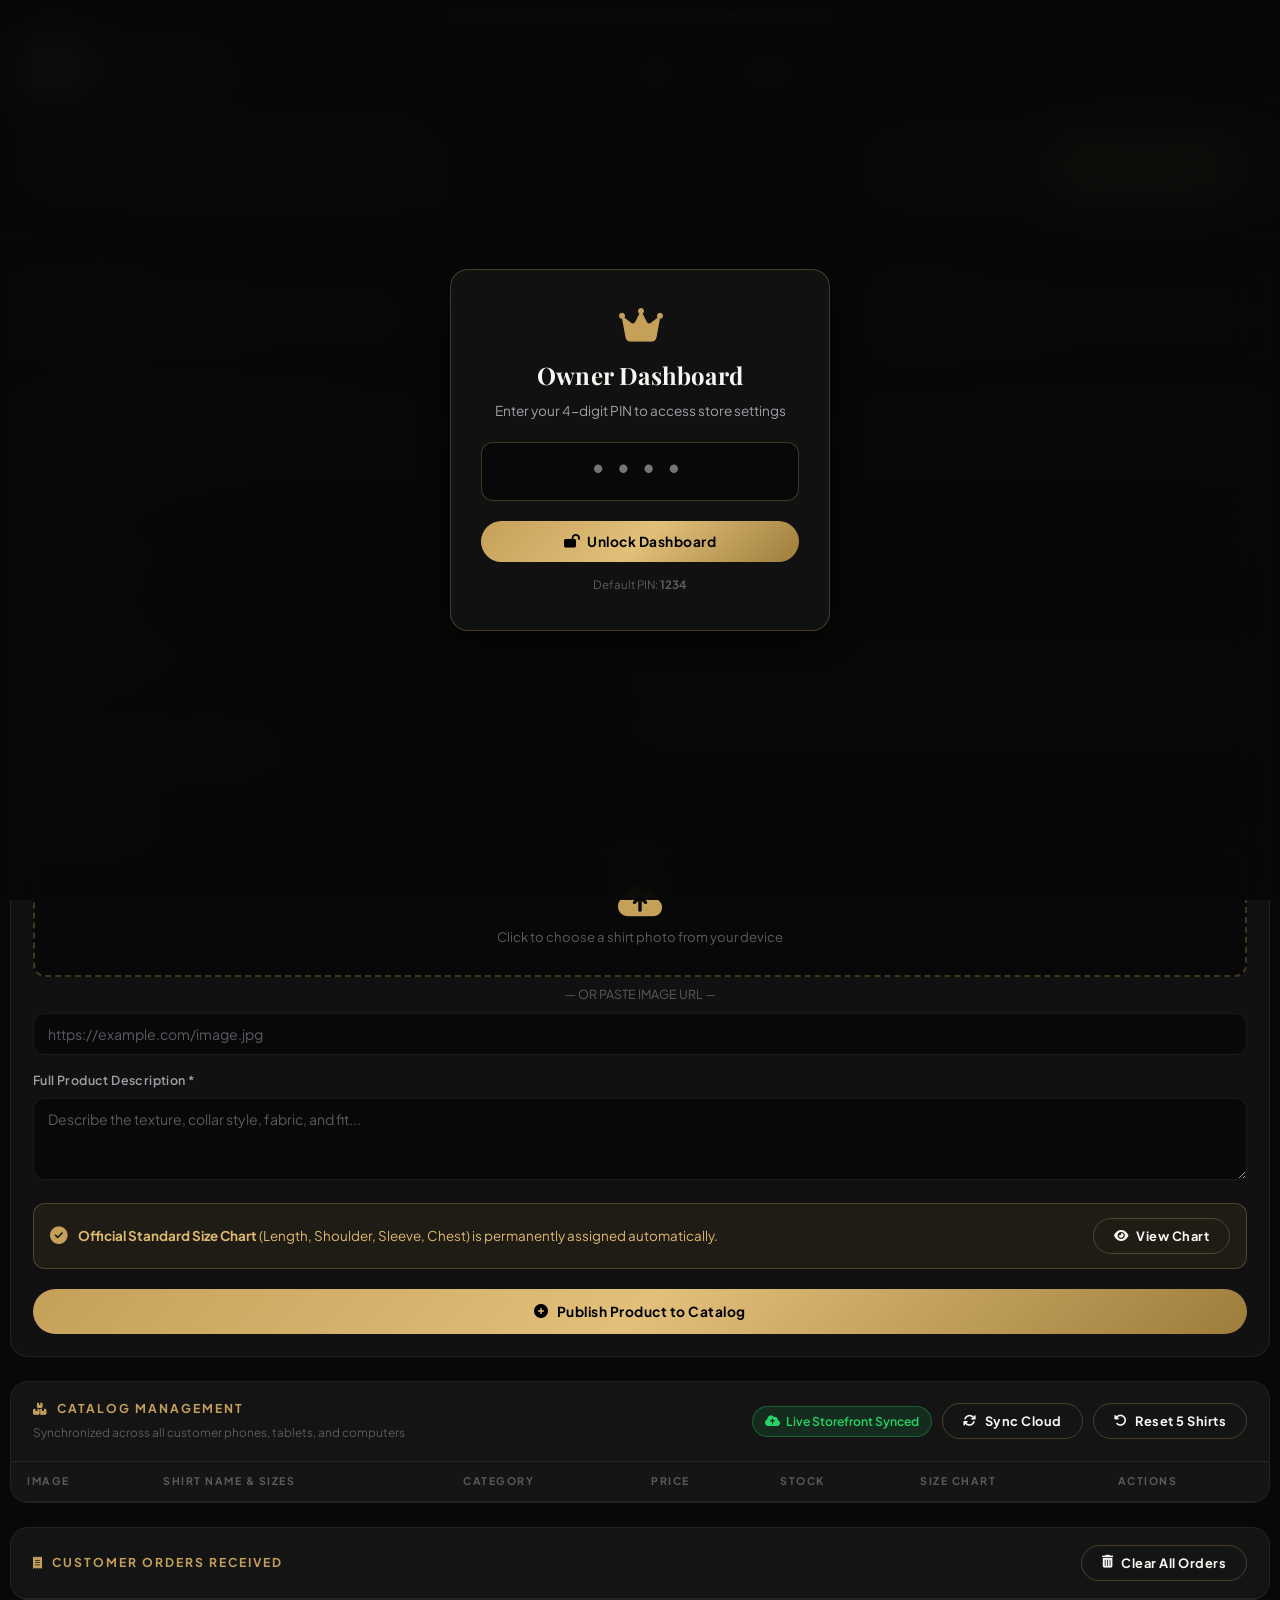
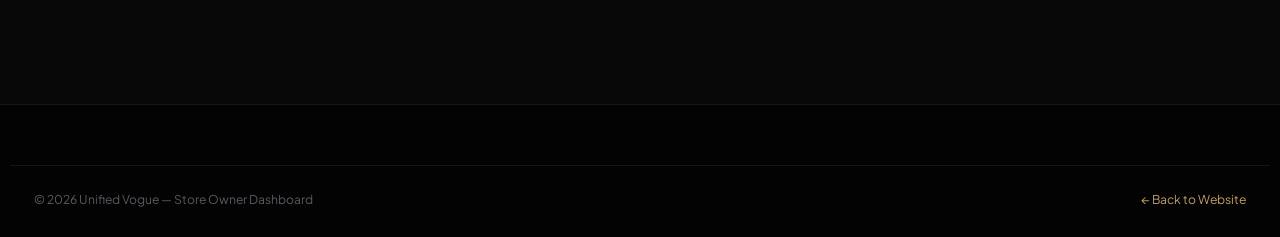
==== admin.html @ 9b2f0093 "Integrate Firebase Realtime Database for seamless real-time cross-device catalog management" ====
<!DOCTYPE html>
<html lang="en">
<head>
  <meta charset="UTF-8" />
  <meta name="viewport" content="width=device-width, initial-scale=1.0"/>
  <title>Store Owner Portal — Unified Vogue</title>
  <link rel="preconnect" href="https://fonts.googleapis.com">
  <link rel="preconnect" href="https://fonts.gstatic.com" crossorigin>
  <link href="https://fonts.googleapis.com/css2?family=Playfair+Display:ital,wght@0,400;0,500;0,600;0,700;1,400;1,500&family=Plus+Jakarta+Sans:wght@300;400;500;600;700;800&display=swap" rel="stylesheet">
  <link rel="stylesheet" href="https://cdnjs.cloudflare.com/ajax/libs/font-awesome/6.5.1/css/all.min.css" />
  <link rel="stylesheet" href="css/style.css" />
  <style>
    .pin-overlay {
      position: fixed; inset: 0; z-index: 9999;
      background: var(--black-glass); backdrop-filter: blur(25px);
      display: flex; align-items: center; justify-content: center; padding: 20px;
    }
    .pin-box {
      background: var(--black-card); border: 1px solid var(--border-gold);
      border-radius: var(--r-lg); padding: 36px 30px; text-align: center;
      max-width: 380px; width: 100%; box-shadow: var(--shadow);
    }
    .pin-input {
      width: 100%; text-align: center; letter-spacing: 8px; font-size: 1.8rem;
      font-weight: 700; color: var(--gold-light); background: var(--black);
      border: 1px solid var(--border-gold); border-radius: var(--r-md);
      padding: 12px; margin: 20px 0; outline: none; font-family: monospace;
    }

    /* Size chart preview modal */
    .sc-preview-overlay {
      display: none; position: fixed; inset: 0; z-index: 5000;
      background: rgba(0,0,0,0.85); backdrop-filter: blur(8px);
      align-items: center; justify-content: center; padding: 16px;
    }
    .sc-preview-overlay.open { display: flex; }
    .sc-preview-modal {
      background: var(--black-card); border: 1px solid var(--border-gold);
      border-radius: var(--r-lg); max-width: 600px; width: 100%;
      padding: 26px; box-shadow: var(--shadow);
    }
    .sc-preview-modal h3 { font-family: var(--font-d); color: var(--gold-light); margin-bottom: 6px; }
    .sc-preview-modal p { color: var(--grey); font-size: 0.84rem; margin-bottom: 16px; }
    .sc-prev-tbl { width: 100%; border-collapse: collapse; font-size: 0.86rem; text-align: center; }
    .sc-prev-tbl thead th { background: var(--black); color: var(--gold); padding: 10px; font-size: 0.72rem; text-transform: uppercase; border-bottom: 1px solid var(--border-gold); }
    .sc-prev-tbl td { padding: 10px; border-bottom: 1px solid var(--border); color: var(--grey); }
    .sc-prev-tbl td:first-child { font-weight: 700; color: var(--gold-light); text-align: left; }

    /* ── Animated Success Tick Popup (3 Seconds) ── */
    .success-tick-overlay {
      display: none; position: fixed; inset: 0; z-index: 6000;
      background: rgba(0,0,0,0.85); backdrop-filter: blur(10px);
      align-items: center; justify-content: center; padding: 20px;
    }
    .success-tick-overlay.open { display: flex; animation: fadeIn 0.25s ease forwards; }
    .success-tick-modal {
      background: var(--black-card); border: 1px solid var(--border-gold);
      border-radius: var(--r-lg); max-width: 420px; width: 100%;
      padding: 32px 26px 24px; text-align: center; box-shadow: 0 20px 50px rgba(0,0,0,0.8), var(--shadow-gold);
      animation: popIn 0.35s cubic-bezier(0.175, 0.885, 0.32, 1.275) both;
      position: relative; overflow: hidden;
    }
    @keyframes popIn {
      from { transform: scale(0.85) translateY(20px); opacity: 0; }
      to { transform: scale(1) translateY(0); opacity: 1; }
    }
    @keyframes fadeIn { from { opacity: 0; } to { opacity: 1; } }

    .success-tick-icon-wrap {
      width: 76px; height: 76px; margin: 0 auto 18px;
    }
    .checkmark {
      width: 76px; height: 76px; border-radius: 50%; display: block;
      stroke-width: 3; stroke: var(--gold); stroke-miterlimit: 10;
      box-shadow: inset 0px 0px 0px var(--gold);
      animation: fill .4s ease-in-out .4s forwards, scale .3s ease-in-out .9s both;
    }
    .checkmark__circle {
      stroke-dasharray: 166; stroke-dashoffset: 166; stroke-width: 3;
      stroke-miterlimit: 10; stroke: var(--gold); fill: rgba(197,160,89,0.1);
      animation: stroke .6s cubic-bezier(0.65, 0, 0.45, 1) forwards;
    }
    .checkmark__check {
      transform-origin: 50% 50%; stroke-dasharray: 48; stroke-dashoffset: 48;
      animation: stroke .3s cubic-bezier(0.65, 0, 0.45, 1) .6s forwards;
      stroke: #fff;
    }
    @keyframes stroke { 100% { stroke-dashoffset: 0; } }
    @keyframes scale { 0%, 100% { transform: none; } 50% { transform: scale3d(1.1, 1.1, 1); } }
    @keyframes fill { 100% { box-shadow: inset 0px 0px 0px 40px rgba(197,160,89,0.15); } }

    .success-tick-timer-bar {
      width: 100%; height: 4px; background: rgba(255,255,255,0.08);
      border-radius: 2px; overflow: hidden; margin-top: 18px;
    }
    .success-tick-timer-fill {
      height: 100%; background: var(--gold-grad); width: 100%;
      animation: timerCountdown 3s linear forwards;
    }
    @keyframes timerCountdown {
      from { width: 100%; }
      to { width: 0%; }
    }
  </style>
</head>
<body>

  <!-- Security PIN Modal -->
  <div class="pin-overlay" id="pinOverlay">
    <div class="pin-box">
      <i class="fa-solid fa-crown" style="font-size:2.4rem; color:var(--gold); margin-bottom:12px;"></i>
      <h2 class="serif" style="margin-bottom:6px;">Owner Dashboard</h2>
      <p style="font-size:0.85rem; color:var(--grey);">Enter your 4-digit PIN to access store settings</p>
      <input type="password" id="pinInput" class="pin-input" maxlength="4" placeholder="••••" autofocus />
      <button class="btn btn-gold btn-full" onclick="checkOwnerPin()">
        <i class="fa-solid fa-lock-open"></i> Unlock Dashboard
      </button>
      <p style="font-size:0.72rem; color:var(--grey-dim); margin-top:14px;">Default PIN: <strong>1234</strong></p>
    </div>
  </div>

  <!-- Size Chart Preview Modal -->
  <div class="sc-preview-overlay" id="scPreviewOverlay" onclick="closeScPreview(event)">
    <div class="sc-preview-modal">
      <h3><i class="fa-solid fa-ruler" style="color:var(--gold);margin-right:6px;"></i> Permanent Standard Size Chart</h3>
      <p id="scPreviewTitle">This official measurement standard is permanently attached to all catalog products automatically.</p>

      <div style="overflow-x:auto;">
        <table class="sc-prev-tbl">
          <thead>
            <tr>
              <th style="text-align:left;">Size</th>
              <th>Length</th>
              <th>Shoulder</th>
              <th>Sleeve</th>
              <th>Chest</th>
            </tr>
          </thead>
          <tbody>
            <tr><td>S</td><td>27"</td><td>17"</td><td>8"</td><td>40"</td></tr>
            <tr><td>M</td><td>28"</td><td>18"</td><td>8.5"</td><td>42"</td></tr>
            <tr><td>L</td><td>29"</td><td>19"</td><td>9"</td><td>44"</td></tr>
            <tr><td>XL</td><td>30"</td><td>20"</td><td>9.5"</td><td>46"</td></tr>
            <tr><td>2XL</td><td>31"</td><td>21"</td><td>10"</td><td>48"</td></tr>
          </tbody>
        </table>
      </div>

      <div style="margin-top:20px; display:flex; justify-content:flex-end;">
        <button class="btn btn-gold" onclick="document.getElementById('scPreviewOverlay').classList.remove('open')">
          Close Preview
        </button>
      </div>
    </div>
  </div>

  <!-- 3-Second Success Tick Modal -->
  <div class="success-tick-overlay" id="successTickOverlay" onclick="closeSuccessTick()">
    <div class="success-tick-modal" onclick="event.stopPropagation()">
      <div class="success-tick-icon-wrap">
        <svg class="checkmark" xmlns="http://www.w3.org/2000/svg" viewBox="0 0 52 52">
          <circle class="checkmark__circle" cx="26" cy="26" r="25" fill="none"/>
          <path class="checkmark__check" fill="none" d="M14.1 27.2l7.1 7.2 16.7-16.8"/>
        </svg>
      </div>
      <h2 class="serif" style="color:var(--gold-light); font-size:1.4rem; margin-bottom:8px;">Published Successfully!</h2>
      <p id="successTickMsg" style="color:var(--grey); font-size:0.86rem; line-height:1.6; margin-bottom:12px;">
        Your new shirt is now live in the store catalog with the permanent standard size chart.
      </p>
      <div class="success-tick-timer-bar">
        <div class="success-tick-timer-fill" id="successTickTimerFill"></div>
      </div>
    </div>
  </div>

  <div class="topbar">
    <i class="fa-solid fa-crown"></i>&nbsp; Unified Vogue Store Owner Command Center
  </div>

  <nav class="nav">
    <div class="container nav-inner">
      <a href="index.html" class="nav-brand">
        <img src="images/logo.jpg" alt="Unified Vogue Logo" onerror="this.style.display='none'" />
        <div class="nav-brand-text">
          <span class="nav-brand-name serif">Unified Vogue</span>
          <span class="nav-brand-tag">Owner Command Portal</span>
        </div>
      </a>
      <ul class="nav-links" id="navLinks">
        <li><a href="index.html"><i class="fa-solid fa-globe"></i> Live Website</a></li>
        <li><a href="shop.html"><i class="fa-solid fa-store"></i> View Catalog</a></li>
        <span class="nav-close" id="navClose"><i class="fa-solid fa-xmark"></i></span>
      </ul>
      <div class="nav-actions">
        <button class="nav-toggle" id="navToggle" aria-label="Open Menu"><i class="fa-solid fa-bars"></i></button>
      </div>
    </div>
  </nav>

  <!-- Admin Header -->
  <div class="admin-head">
    <div class="container">
      <div style="display:flex; justify-content:space-between; align-items:center; flex-wrap:wrap; gap:16px;">
        <div>
          <h1 class="serif">Store Management Dashboard</h1>
          <p>Control products, catalog inventory, and track incoming customer orders.</p>
        </div>
        <div style="display:flex; gap:10px; flex-wrap:wrap;">
          <a href="shop.html" class="btn btn-outline btn-sm"><i class="fa-solid fa-eye"></i> View Live Store</a>
          <button class="btn btn-gold btn-sm" onclick="document.getElementById('uploadFormSection').scrollIntoView({behavior:'smooth'})">
            <i class="fa-solid fa-plus"></i> Upload New Product
          </button>
        </div>
      </div>
    </div>
  </div>

  <!-- Admin Content Container -->
  <div class="container admin-wrap">

    <!-- KPI Metrics -->
    <div class="metrics">
      <div class="metric">
        <div class="metric-ico"><i class="fa-solid fa-naira-sign"></i></div>
        <div>
          <div class="metric-val" id="metricRevenue">₦0</div>
          <div class="metric-lbl">Total Sales Recorded</div>
        </div>
      </div>
      <div class="metric">
        <div class="metric-ico"><i class="fa-solid fa-shirt"></i></div>
        <div>
          <div class="metric-val" id="metricProducts">5</div>
          <div class="metric-lbl">Active Products</div>
        </div>
      </div>
      <div class="metric">
        <div class="metric-ico"><i class="fa-solid fa-bag-shopping"></i></div>
        <div>
          <div class="metric-val" id="metricOrders">0</div>
          <div class="metric-lbl">Orders Placed</div>
        </div>
      </div>
    </div>

    <!-- Upload New Product Section -->
    <div class="admin-sec" id="uploadFormSection">
      <div class="admin-sec-head">
        <div class="admin-sec-title"><i class="fa-solid fa-plus-circle"></i> Upload New Product to Store</div>
        <span style="font-size:0.75rem; color:var(--grey-dim);">Instantly updates catalog for all customers</span>
      </div>
      <div class="admin-sec-body">
        <form id="adminUploadForm" onsubmit="handleAdminUpload(event)">
          <div class="form-row">
            <div class="form-group">
              <label>Product Name *</label>
              <input type="text" id="pTitle" class="form-ctrl" placeholder="e.g. Knit Shirt — Olive Green" required />
            </div>
            <div class="form-group">
              <label>Category *</label>
              <select id="pCategory" class="form-ctrl">
                <option value="Clothes">Clothes</option>
                <option value="Knit Shirts">Knit Shirts</option>
                <option value="Vintage Shirts">Vintage Shirts</option>
              </select>
            </div>
          </div>
          <div class="form-row">
            <div class="form-group">
              <label>Badge Tag</label>
              <select id="pBadge" class="form-ctrl">
                <option value="New Arrival">New Arrival</option>
                <option value="Bestseller">Bestseller</option>
                <option value="Hot Deal">Hot Deal</option>
                <option value="Featured">Featured</option>
                <option value="Limited Edition">Limited Edition</option>
              </select>
            </div>
            <div class="form-group">
              <label>Price (₦) *</label>
              <input type="number" id="pPrice" class="form-ctrl" placeholder="15000" min="0" required />
            </div>
            <div class="form-group">
              <label>Stock Quantity *</label>
              <input type="number" id="pStock" class="form-ctrl" placeholder="20" min="1" required />
            </div>
          </div>
          <div class="form-group">
            <label>Available Sizes (comma-separated)</label>
            <input type="text" id="pSizes" class="form-ctrl" value="S, M, L, XL, 2XL" />
          </div>
          <div class="form-group">
            <label>Product Photo</label>
            <div class="drop-zone" onclick="document.getElementById('pFile').click()">
              <i class="fa-solid fa-cloud-arrow-up"></i>
              <p>Click to choose a shirt photo from your device</p>
              <input type="file" id="pFile" accept="image/*" style="display:none;" onchange="handleAdminFileSelect(event)" />
              <img id="adminPreviewThumb" src="" alt="Preview" />
            </div>
            <div style="text-align:center; margin:8px 0; font-size:0.78rem; color:var(--grey-dim);">— OR PASTE IMAGE URL —</div>
            <input type="url" id="pImageUrl" class="form-ctrl" placeholder="https://example.com/image.jpg" />
          </div>
          <div class="form-group">
            <label>Full Product Description *</label>
            <textarea id="pDesc" class="form-ctrl" rows="3" placeholder="Describe the texture, collar style, fabric, and fit..." required></textarea>
          </div>

          <!-- Permanent Size Chart Notice -->
          <div style="background:rgba(197,160,89,0.08); border:1px solid var(--border-gold); border-radius:var(--r-md); padding:14px 16px; margin-bottom:20px; display:flex; align-items:center; justify-content:space-between; flex-wrap:wrap; gap:10px;">
            <div style="display:flex; align-items:center; gap:10px; font-size:0.84rem; color:var(--gold-light);">
              <i class="fa-solid fa-circle-check" style="color:var(--gold); font-size:1.1rem;"></i>
              <span><strong>Official Standard Size Chart</strong> (Length, Shoulder, Sleeve, Chest) is permanently assigned automatically.</span>
            </div>
            <button type="button" class="btn btn-outline btn-sm" onclick="openPreviewPermanentSizeChart('New Product')">
              <i class="fa-solid fa-eye"></i> View Chart
            </button>
          </div>

          <button type="submit" class="btn btn-gold btn-full" style="padding:14px;">
            <i class="fa-solid fa-plus-circle"></i> Publish Product to Catalog
          </button>
        </form>
      </div>
    </div>

    <!-- Catalog Management -->
    <div class="admin-sec" id="catalogSection">
      <div class="admin-sec-head">
        <div>
          <div class="admin-sec-title"><i class="fa-solid fa-boxes-stacked"></i> Catalog Management</div>
          <span style="font-size:0.74rem; color:var(--grey-dim);">Synchronized across all customer phones, tablets, and computers</span>
        </div>
        <div style="display:flex; gap:10px; align-items:center; flex-wrap:wrap;">
          <span id="cloudSyncIndicator" style="display:inline-flex; align-items:center; gap:6px; font-size:0.76rem; background:rgba(37,211,102,0.12); color:#25D366; border:1px solid rgba(37,211,102,0.3); padding:5px 12px; border-radius:var(--r-full); font-weight:600;">
            <i class="fa-solid fa-cloud-arrow-up"></i> Live Storefront Synced
          </span>
          <button class="btn btn-outline btn-sm" onclick="forceSyncToLiveStore()" title="Push latest catalog changes directly to live storefront for all devices">
            <i class="fa-solid fa-arrows-rotate"></i> Sync Cloud
          </button>
          <button class="btn btn-outline btn-sm" onclick="confirmResetCatalog()">
            <i class="fa-solid fa-rotate-left"></i> Reset 5 Shirts
          </button>
        </div>
      </div>
      <div style="overflow-x:auto;">
        <table class="admin-tbl">
          <thead>
            <tr>
              <th>Image</th>
              <th>Shirt Name &amp; Sizes</th>
              <th>Category</th>
              <th>Price</th>
              <th>Stock</th>
              <th>Size Chart</th>
              <th>Actions</th>
            </tr>
          </thead>
          <tbody id="adminProductsTbody"></tbody>
        </table>
      </div>
    </div>

    <!-- Customer Orders -->
    <div class="admin-sec" id="ordersSection">
      <div class="admin-sec-head">
        <div class="admin-sec-title"><i class="fa-solid fa-receipt"></i> Customer Orders Received</div>
        <button class="btn btn-outline btn-sm" onclick="confirmClearOrders()">
          <i class="fa-solid fa-trash-can"></i> Clear All Orders
        </button>
      </div>
      <div id="ordersContainer"></div>
    </div>

  </div>

  <footer class="footer">
    <div class="container footer-bottom">
      <span>&copy; 2026 Unified Vogue — Store Owner Dashboard</span>
      <a href="index.html" style="color:var(--gold);">← Back to Website</a>
    </div>
  </footer>

  <!-- Firebase SDK (compat — works without ES modules) -->
  <script src="https://www.gstatic.com/firebasejs/10.7.1/firebase-app-compat.js"></script>
  <script src="https://www.gstatic.com/firebasejs/10.7.1/firebase-database-compat.js"></script>

  <script src="js/app.js"></script>
  <script src="js/firebase-config.js"></script>
  <script src="js/admin.js"></script>

  <script>
    let adminBase64Image = "";
    let successTickTimeout = null;

    document.addEventListener("DOMContentLoaded", () => {
      if (sessionStorage.getItem("uv_owner_unlocked") === "true") {
        document.getElementById("pinOverlay").style.display = "none";
        AdminManager.initAdminDashboard();
      }

      document.getElementById("pinInput").addEventListener("keyup", e => {
        if (e.key === "Enter") checkOwnerPin();
      });

      // Mobile Nav Drawer Toggle
      const toggle = document.getElementById('navToggle');
      const links  = document.getElementById('navLinks');
      const close  = document.getElementById('navClose');
      if (toggle && links) {
        toggle.addEventListener('click', () => links.classList.add('open'));
        if (close) close.addEventListener('click', () => links.classList.remove('open'));
      }
    });

    function checkOwnerPin() {
      const pin = document.getElementById("pinInput").value;
      if (pin === "1234") {
        sessionStorage.setItem("uv_owner_unlocked", "true");
        document.getElementById("pinOverlay").style.display = "none";
        AdminManager.initAdminDashboard();
        App.showToast("Welcome to Owner Dashboard!");
      } else {
        App.showToast("Incorrect PIN. Please try again.", "error");
        document.getElementById("pinInput").value = "";
      }
    }

    function handleAdminFileSelect(e) {
      const file = e.target.files[0];
      if (!file) return;
      const reader = new FileReader();
      reader.onload = (event) => {
        adminBase64Image = event.target.result;
        const thumb = document.getElementById("adminPreviewThumb");
        thumb.src = adminBase64Image;
        thumb.style.display = "block";
      };
      reader.readAsDataURL(file);
    }

    /* ── Upload New Product With 3-Second Success Tick Popup & Cloud Sync ── */
    async function handleAdminUpload(e) {
      e.preventDefault();
      const title    = document.getElementById("pTitle").value.trim();
      const category = document.getElementById("pCategory").value;
      const badge    = document.getElementById("pBadge").value;
      const price    = Number(document.getElementById("pPrice").value);
      const stock    = Number(document.getElementById("pStock").value);
      const desc     = document.getElementById("pDesc").value.trim();
      const urlInput = document.getElementById("pImageUrl").value.trim();
      const sizesRaw = document.getElementById("pSizes").value.trim();
      const sizes    = sizesRaw ? sizesRaw.split(",").map(s => s.trim()).filter(Boolean) : ["S","M","L","XL","2XL"];
      const imageSrc = adminBase64Image || urlInput || "images/shirt-black-knit.jpg";

      // 1. Add product to cloud and local database
      await ProductsAPI.addProduct({
        name: title,
        category,
        price,
        image: imageSrc,
        badge,
        stock,
        sizes,
        description: desc
      });

      // 2. Refresh Form Completely
      document.getElementById("adminUploadForm").reset();
      const thumb = document.getElementById("adminPreviewThumb");
      thumb.src = "";
      thumb.style.display = "none";
      document.getElementById("pSizes").value = "S, M, L, XL, 2XL";
      adminBase64Image = "";

      // 3. Trigger 3-Second Animated Success Tick Modal
      showSuccessTick(`"${title}" has been published and is now live across all devices!`);

      // 4. Re-render Dashboard
      AdminManager.initAdminDashboard();
      document.getElementById("catalogSection").scrollIntoView({ behavior: "smooth" });
    }

    function showSuccessTick(message) {
      const overlay = document.getElementById("successTickOverlay");
      const msgEl   = document.getElementById("successTickMsg");
      const fillEl  = document.getElementById("successTickTimerFill");

      if (msgEl) msgEl.textContent = message;

      // Reset animation on timer bar
      if (fillEl) {
        fillEl.style.animation = 'none';
        fillEl.offsetHeight; /* trigger reflow */
        fillEl.style.animation = 'timerCountdown 3s linear forwards';
      }

      overlay.classList.add("open");

      if (successTickTimeout) clearTimeout(successTickTimeout);

      // Auto dismiss after exactly 3 seconds
      successTickTimeout = setTimeout(() => {
        closeSuccessTick();
      }, 3000);
    }

    function closeSuccessTick() {
      const overlay = document.getElementById("successTickOverlay");
      if (overlay) overlay.classList.remove("open");
      if (successTickTimeout) clearTimeout(successTickTimeout);
    }

    /* ── Preview Permanent Size Chart Modal ── */
    function openPreviewPermanentSizeChart(prodName) {
      document.getElementById("scPreviewTitle").textContent = `Official measurements for ${prodName} (Length, Shoulder, Sleeve, Chest in inches).`;
      document.getElementById("scPreviewOverlay").classList.add("open");
    }

    function closeScPreview(e) {
      if (e.target === document.getElementById("scPreviewOverlay")) {
        document.getElementById("scPreviewOverlay").classList.remove("open");
      }
    }

    function confirmResetCatalog() {
      if (confirm("Reset catalog back to the official 5 Unified Vogue shirts?")) {
        ProductsAPI.resetCatalog();
        App.showToast("Catalog reset to official 5 shirts");
        AdminManager.initAdminDashboard();
      }
    }

    async function forceSyncToLiveStore() {
      const indicator = document.getElementById("cloudSyncIndicator");
      if (indicator) {
        indicator.style.color = "var(--gold)";
        indicator.innerHTML = '<i class="fa-solid fa-spinner fa-spin"></i> Verifying Firebase sync...';
      }

      try {
        // Trigger a one-time fetch to confirm Firebase is live
        await ProductsAPI.fetchRemoteCatalog();
        if (indicator) {
          indicator.style.color = "#25D366";
          indicator.innerHTML = '<i class="fa-solid fa-fire"></i> Firebase Live — All Devices Synced';
        }
        App.showToast("Firebase confirmed live — all customer devices are up to date!");
        AdminManager.initAdminDashboard();
      } catch (e) {
        if (indicator) {
          indicator.style.color = "var(--gold-light)";
          indicator.innerHTML = '<i class="fa-solid fa-circle-check"></i> Synced (Firebase Active)';
        }
        App.showToast("Firebase sync active!");
      }
    }

    function confirmClearOrders() {
      if (confirm("Are you sure you want to clear all customer orders history?")) {
        localStorage.setItem("uv_orders_history", "[]");
        App.showToast("Orders history cleared");
        AdminManager.initAdminDashboard();
      }
    }
  </script>
</body>
</html>
---- css/style.css ----
/* ==========================================================================
   UNIFIED VOGUE — COMPLETE DESIGN SYSTEM (TIGHT, NO WASTED SPACE)
   ========================================================================== */
:root {
  --black:       #080808;
  --black-card:  #111111;
  --black-hover: #191919;
  --black-glass: rgba(8,8,8,0.94);
  --gold:        #c5a059;
  --gold-light:  #ddb96e;
  --gold-dark:   #9e7d3b;
  --gold-grad:   linear-gradient(135deg,#c5a059,#e2c07a,#9e7d3b);
  --white:       #f8f6f2;
  --grey:        #a0a0a8;
  --grey-dim:    #5a5a62;
  --border:      rgba(255,255,255,0.07);
  --border-gold: rgba(197,160,89,0.3);
  --shadow:      0 8px 32px rgba(0,0,0,0.55);
  --shadow-gold: 0 4px 20px rgba(197,160,89,0.2);
  --r-sm: 6px; --r-md: 12px; --r-lg: 18px; --r-full: 9999px;
  --font-s: 'Plus Jakarta Sans', sans-serif;
  --font-d: 'Playfair Display', serif;
  --ease: all 0.28s cubic-bezier(0.25,1,0.5,1);
}

*,*::before,*::after { box-sizing:border-box; margin:0; padding:0; }
html { scroll-behavior:smooth; font-size:16px; }
body {
  font-family:var(--font-s);
  background:var(--black);
  color:var(--white);
  line-height:1.6;
  overflow-x:hidden;
  display:flex; flex-direction:column; min-height:100vh;
}
h1,h2,h3,h4,.serif { font-family:var(--font-d); letter-spacing:0.2px; }
a { color:inherit; text-decoration:none; transition:var(--ease); }
button { cursor:pointer; border:none; outline:none; font-family:var(--font-s); transition:var(--ease); }
img { max-width:100%; height:auto; display:block; }
ul { list-style:none; }

.container { max-width:1260px; margin:0 auto; padding:0 24px; width:100%; }

/* ── Buttons ── */
.btn {
  display:inline-flex; align-items:center; gap:8px;
  padding:12px 28px; border-radius:var(--r-full);
  font-weight:700; font-size:0.86rem; letter-spacing:0.5px;
  cursor:pointer; transition:var(--ease); border:none;
}
.btn-gold { background:var(--gold-grad); color:#000; }
.btn-gold:hover { filter:brightness(1.1); transform:translateY(-2px); box-shadow:var(--shadow-gold); }
.btn-outline { background:transparent; border:1px solid var(--border-gold); color:var(--white); }
.btn-outline:hover { border-color:var(--gold); color:var(--gold); background:rgba(197,160,89,0.06); }
.btn-sm { padding:9px 20px; font-size:0.8rem; }
.btn-full { width:100%; justify-content:center; }

/* ── Badge ── */
.badge {
  display:inline-block; padding:3px 11px; border-radius:var(--r-full);
  font-size:0.64rem; font-weight:800; text-transform:uppercase; letter-spacing:1.5px;
  background:var(--gold-grad); color:#000;
}

/* ── Top bar ── */
.topbar {
  background:#000; color:var(--gold); text-align:center;
  padding:8px 16px; font-size:0.72rem; font-weight:600;
  letter-spacing:1.5px; text-transform:uppercase;
  border-bottom:1px solid var(--border);
}

/* ── Navbar ── */
.nav {
  position:sticky; top:0; z-index:900;
  background:var(--black-glass);
  backdrop-filter:blur(22px); -webkit-backdrop-filter:blur(22px);
  border-bottom:1px solid var(--border);
}
.nav-inner {
  display:flex; align-items:center; justify-content:space-between;
  height:64px; gap:16px;
}
.nav-brand { display:flex; align-items:center; gap:10px; flex-shrink:0; }
.nav-brand img { height:42px; width:auto; border-radius:5px; object-fit:contain; }
.nav-brand-text { display:flex; flex-direction:column; }
.nav-brand-name { font-family:var(--font-d); font-size:1.2rem; font-weight:700; color:#fff; line-height:1.1; letter-spacing:1px; }
.nav-brand-tag { font-size:0.54rem; color:var(--gold); letter-spacing:2.5px; text-transform:uppercase; font-weight:600; }

.nav-links { display:flex; gap:28px; }
.nav-links a {
  font-size:0.83rem; font-weight:500; color:var(--grey);
  padding:4px 0; position:relative;
}
.nav-links a::after {
  content:''; position:absolute; bottom:-2px; left:0; right:0;
  height:1px; background:var(--gold); transform:scaleX(0); transition:transform 0.3s ease;
}
.nav-links a:hover, .nav-links a.active { color:#fff; }
.nav-links a:hover::after, .nav-links a.active::after { transform:scaleX(1); }

.nav-actions { display:flex; align-items:center; gap:10px; }
.nav-icon {
  width:38px; height:38px; border-radius:50%;
  background:rgba(255,255,255,0.03); border:1px solid var(--border);
  display:flex; align-items:center; justify-content:center;
  color:var(--grey); font-size:0.9rem; position:relative; transition:var(--ease);
}
.nav-icon:hover { border-color:var(--gold); color:var(--gold); }
.nav-badge {
  position:absolute; top:-3px; right:-3px;
  background:var(--gold-grad); color:#000;
  font-size:0.58rem; font-weight:800;
  width:17px; height:17px; border-radius:50%;
  display:flex; align-items:center; justify-content:center;
}
.nav-toggle { display:none; background:none; border:none; color:#fff; font-size:1.3rem; padding:4px; }

/* ── Hero ── */
.hero {
  position:relative; overflow:hidden;
  background:var(--black);
  padding:70px 0 60px;
  border-bottom:1px solid var(--border);
}
.hero::before {
  content:''; position:absolute; inset:0; pointer-events:none;
  background:radial-gradient(ellipse 65% 70% at 65% 50%, rgba(197,160,89,0.07) 0%, transparent 65%);
}
.hero-grid {
  display:grid; grid-template-columns:1fr 1fr;
  align-items:center; gap:56px; position:relative; z-index:1;
}
.hero-eyebrow {
  display:inline-flex; align-items:center; gap:10px;
  font-size:0.7rem; color:var(--gold); text-transform:uppercase;
  letter-spacing:3px; font-weight:700; margin-bottom:18px;
}
.hero-eyebrow::before,.hero-eyebrow::after {
  content:''; width:24px; height:1px; background:var(--gold); opacity:0.6;
}
.hero-title { font-size:3.6rem; line-height:1.06; margin-bottom:18px; font-weight:500; }
.hero-sub {
  font-size:1rem; color:var(--grey); margin-bottom:30px;
  max-width:420px; font-weight:300; line-height:1.7;
}
.hero-btns { display:flex; gap:14px; flex-wrap:wrap; margin-bottom:24px; }
.hero-trust { font-size:0.78rem; color:var(--grey-dim); display:flex; align-items:center; gap:6px; }
.hero-trust i { color:var(--gold); }

.hero-img-box {
  position:relative; border-radius:20px; overflow:hidden;
  border:1px solid var(--border); box-shadow:0 30px 70px rgba(0,0,0,0.6), var(--shadow-gold);
}
.hero-img-box img { width:100%; height:520px; object-fit:cover; transition:transform 0.9s ease; display:block; }
.hero-img-box:hover img { transform:scale(1.04); }
.hero-float {
  position:absolute; bottom:20px; left:16px; right:16px;
  background:rgba(8,8,8,0.88); backdrop-filter:blur(14px);
  border:1px solid var(--border-gold); border-radius:12px;
  padding:16px 18px; display:flex; align-items:center; justify-content:space-between; gap:12px; z-index:5;
}
.hero-float-label { font-size:0.62rem; color:var(--gold); text-transform:uppercase; letter-spacing:1.5px; font-weight:700; margin-bottom:3px; }
.hero-float-name { font-size:0.9rem; font-weight:600; color:#fff; font-family:var(--font-d); }

/* ── Feature Strip ── */
.features { padding:36px 0; border-bottom:1px solid var(--border); background:rgba(255,255,255,0.008); }
.features-grid { display:grid; grid-template-columns:repeat(3,1fr); }
.feat {
  display:flex; align-items:center; gap:14px;
  padding:12px 28px;
}
.feat + .feat { border-left:1px solid var(--border); }
.feat-icon {
  width:42px; height:42px; flex-shrink:0; border-radius:50%;
  background:rgba(197,160,89,0.1); border:1px solid var(--border-gold);
  display:flex; align-items:center; justify-content:center;
}
.feat-icon i { color:var(--gold); font-size:1rem; }
.feat h4 { font-size:0.86rem; font-weight:700; color:#fff; margin-bottom:1px; font-family:var(--font-s); }
.feat p { font-size:0.75rem; color:var(--grey-dim); }

/* ── Section ── */
.section { padding:72px 0; }
.section-head { text-align:center; margin-bottom:44px; }
.section-eyebrow {
  display:block; font-size:0.68rem; color:var(--gold);
  text-transform:uppercase; letter-spacing:3px; font-weight:700; margin-bottom:10px;
}
.section-head h2 { font-size:2.4rem; font-weight:500; margin-bottom:10px; }
.section-head p { color:var(--grey); font-size:0.95rem; max-width:460px; margin:0 auto; }

/* ── Product Grid ── */
.prod-grid {
  display:grid;
  grid-template-columns:repeat(auto-fill, minmax(260px,1fr));
  gap:22px;
}
.prod-card {
  background:var(--black-card); border:1px solid var(--border);
  border-radius:var(--r-lg); overflow:hidden; display:flex;
  flex-direction:column; transition:var(--ease);
}
.prod-card:hover {
  transform:translateY(-5px); border-color:var(--border-gold);
  box-shadow:0 20px 48px rgba(0,0,0,0.5), var(--shadow-gold);
}
.prod-thumb {
  position:relative; height:300px; overflow:hidden; background:#0a0a0a;
}
.prod-thumb img {
  width:100%; height:100%; object-fit:cover; object-position:center top;
  transition:transform 0.7s ease;
}
.prod-card:hover .prod-thumb img { transform:scale(1.07); }
.prod-thumb .badge { position:absolute; top:12px; left:12px; z-index:2; }
.prod-body { padding:16px; display:flex; flex-direction:column; flex:1; }
.prod-cat {
  font-size:0.65rem; color:var(--gold); text-transform:uppercase;
  letter-spacing:1.5px; font-weight:700; margin-bottom:5px;
}
.prod-name {
  font-family:var(--font-d); font-size:1rem; font-weight:600;
  color:#fff; margin-bottom:8px; line-height:1.35;
}
.prod-price { font-size:1.1rem; font-weight:700; color:var(--gold-light); margin-bottom:14px; margin-top:auto; }
.prod-actions { display:flex; gap:8px; }
.prod-actions .btn-outline { flex:1; justify-content:center; padding:9px 12px; font-size:0.78rem; }
.prod-actions .btn-gold { padding:9px 16px; font-size:0.78rem; }

/* ── Promo Banner ── */
.promo {
  padding:70px 0; text-align:center;
  background:linear-gradient(135deg,#0c0c0c,#140e04,#0c0c0c);
  border-top:1px solid var(--border); border-bottom:1px solid var(--border);
  position:relative; overflow:hidden;
}
.promo::before {
  content:''; position:absolute; inset:0;
  background:radial-gradient(ellipse at 50% 50%, rgba(197,160,89,0.09) 0%, transparent 65%);
  pointer-events:none;
}
.promo-inner { position:relative; z-index:1; }
.promo h2 { font-size:2.6rem; font-weight:400; color:var(--gold-light); margin-bottom:12px; }
.promo p { color:var(--grey); font-size:0.97rem; margin-bottom:28px; max-width:440px; margin-left:auto; margin-right:auto; }

/* ── Footer ── */
.footer {
  background:#030303; border-top:1px solid var(--border);
  padding:60px 0 28px; margin-top:auto;
}
.footer-grid {
  display:grid; grid-template-columns:2fr 1fr 1fr 1.3fr;
  gap:44px; margin-bottom:44px;
}
.footer-brand-row { display:flex; align-items:center; gap:10px; margin-bottom:14px; }
.footer-brand-row img { height:36px; border-radius:5px; object-fit:contain; }
.footer-brand-name { font-family:var(--font-d); font-size:1.15rem; color:var(--gold-light); letter-spacing:1px; }
.footer-brand p { color:var(--grey-dim); font-size:0.86rem; line-height:1.7; margin-bottom:20px; max-width:280px; }
.socials { display:flex; gap:8px; }
.socials a {
  width:34px; height:34px; border-radius:50%;
  background:rgba(255,255,255,0.03); border:1px solid var(--border);
  color:var(--grey-dim); display:flex; align-items:center; justify-content:center; font-size:0.88rem;
  transition:var(--ease);
}
.socials a:hover { border-color:var(--gold); color:var(--gold); transform:translateY(-2px); }
.footer-col h4 {
  font-size:0.76rem; font-weight:700; letter-spacing:2px;
  text-transform:uppercase; color:#fff; margin-bottom:16px; font-family:var(--font-s);
}
.footer-col ul li { margin-bottom:8px; }
.footer-col ul a { color:var(--grey-dim); font-size:0.84rem; transition:var(--ease); }
.footer-col ul a:hover { color:var(--gold); padding-left:3px; }
.footer-contact-row { display:flex; align-items:flex-start; gap:10px; margin-bottom:10px; }
.footer-contact-row i { color:var(--gold); font-size:0.88rem; margin-top:2px; flex-shrink:0; }
.footer-contact-row a,.footer-contact-row span { color:var(--grey-dim); font-size:0.84rem; word-break:break-all; transition:var(--ease); }
.footer-contact-row a:hover { color:var(--gold); }
.footer-bottom {
  border-top:1px solid var(--border); padding-top:24px;
  display:flex; justify-content:space-between; align-items:center;
  color:var(--grey-dim); font-size:0.76rem; flex-wrap:wrap; gap:8px;
}

/* ── Toast ── */
.toast-wrap {
  position:fixed; bottom:24px; right:24px; z-index:5000;
  display:flex; flex-direction:column; gap:8px;
}
.toast {
  background:var(--black-card); border:1px solid var(--gold);
  color:#fff; padding:12px 18px; border-radius:var(--r-md);
  box-shadow:var(--shadow); display:flex; align-items:center; gap:10px;
  min-width:250px; font-size:0.85rem; font-weight:500;
  animation:toastIn 0.3s ease forwards;
}
.toast i { color:var(--gold); }
@keyframes toastIn { from{transform:translateX(110%);opacity:0;} to{transform:translateX(0);opacity:1;} }

/* ── SHOP PAGE ── */
.shop-header {
  padding:44px 0 0; text-align:center; border-bottom:1px solid var(--border);
}
.shop-header h1 { font-size:2.2rem; font-weight:500; margin-bottom:8px; }
.shop-header p { color:var(--grey); font-size:0.92rem; margin-bottom:22px; }
.cat-tabs {
  display:flex; justify-content:center; gap:6px;
  flex-wrap:wrap; padding:20px 0 0; border-top:1px solid var(--border); margin-top:16px;
}
.cat-tab {
  padding:8px 22px; border-radius:var(--r-full);
  border:1px solid var(--border); background:none;
  color:var(--grey); font-size:0.82rem; font-weight:500; cursor:pointer; transition:var(--ease);
}
.cat-tab:hover { color:var(--gold); border-color:var(--border-gold); }
.cat-tab.active { background:var(--gold-grad); color:#000; font-weight:700; border-color:transparent; }
.shop-body { padding:36px 0 80px; }
.shop-bar {
  display:flex; align-items:center; justify-content:space-between;
  margin-bottom:28px; gap:14px; flex-wrap:wrap;
}
.search-wrap { position:relative; width:300px; }
.search-wrap i {
  position:absolute; left:14px; top:50%; transform:translateY(-50%);
  color:var(--gold); font-size:0.85rem;
}
.search-wrap input {
  width:100%; background:var(--black-card); border:1px solid var(--border);
  border-radius:var(--r-full); padding:10px 16px 10px 40px;
  color:#fff; font-size:0.84rem; font-family:var(--font-s); transition:var(--ease);
}
.search-wrap input::placeholder { color:var(--grey-dim); }
.search-wrap input:focus { outline:none; border-color:var(--gold); }
.bar-right { display:flex; align-items:center; gap:12px; }
.results-label { font-size:0.82rem; color:var(--grey-dim); }
.sort-sel {
  background:var(--black-card); border:1px solid var(--border);
  color:#fff; padding:9px 16px; border-radius:var(--r-full);
  font-size:0.82rem; font-family:var(--font-s); cursor:pointer;
}
.sort-sel option { background:var(--black-card); }
.empty {
  grid-column:1/-1; text-align:center; padding:70px 20px;
  color:var(--grey-dim);
}
.empty i { font-size:3rem; display:block; margin-bottom:14px; color:var(--border-gold); }

/* ── PRODUCT DETAIL ── */
.breadcrumb {
  padding:22px 0 0; font-size:0.8rem; color:var(--grey-dim);
  display:flex; align-items:center; gap:6px;
}
.breadcrumb a { color:var(--grey-dim); }
.breadcrumb a:hover { color:var(--gold); }
.breadcrumb i { font-size:0.58rem; }
.detail-layout {
  display:grid; grid-template-columns:1fr 1fr;
  gap:56px; padding:32px 0 80px; align-items:start;
}
.detail-gallery { position:sticky; top:74px; }
.gallery-main {
  border-radius:var(--r-lg); overflow:hidden;
  background:var(--black-card); border:1px solid var(--border); aspect-ratio:3/4;
}
.gallery-main img { width:100%; height:100%; object-fit:cover; object-position:center top; transition:transform 0.8s ease; }
.gallery-main:hover img { transform:scale(1.04); }
.detail-info { padding:6px 0; }
.detail-badge-row { display:flex; align-items:center; gap:10px; margin-bottom:14px; }
.detail-cat { font-size:0.68rem; color:var(--gold); text-transform:uppercase; letter-spacing:2px; font-weight:700; }
.detail-title { font-size:2.2rem; font-weight:500; line-height:1.2; margin-bottom:10px; }
.detail-stars { display:flex; align-items:center; gap:8px; margin-bottom:18px; }
.stars { color:var(--gold); font-size:0.88rem; }
.star-note { font-size:0.82rem; color:var(--grey-dim); }
.detail-price { font-size:1.9rem; font-weight:700; color:var(--gold-light); margin-bottom:18px; }
.detail-desc { color:var(--grey); font-size:0.93rem; line-height:1.8; margin-bottom:24px; padding-bottom:24px; border-bottom:1px solid var(--border); }
.size-label { font-size:0.72rem; color:var(--gold); text-transform:uppercase; letter-spacing:1.5px; font-weight:700; margin-bottom:10px; }
.size-btns { display:flex; flex-wrap:wrap; gap:8px; margin-bottom:20px; }
.size-btn {
  padding:7px 18px; border-radius:var(--r-full);
  border:1px solid var(--border); background:none;
  color:var(--grey); font-size:0.82rem; cursor:pointer; transition:var(--ease);
}
.size-btn:hover,.size-btn.on { border-color:var(--gold); color:var(--gold); background:rgba(197,160,89,0.07); }
.qty-row { display:flex; align-items:center; gap:12px; margin-bottom:22px; }
.qty-label { font-size:0.8rem; color:var(--grey); font-weight:600; }
.qty-ctrl {
  display:flex; align-items:center; background:var(--black-card);
  border:1px solid var(--border); border-radius:var(--r-full); overflow:hidden;
}
.qty-btn {
  background:none; border:none; color:#fff; width:34px; height:34px;
  font-size:1rem; display:flex; align-items:center; justify-content:center; cursor:pointer; transition:var(--ease);
}
.qty-btn:hover { color:var(--gold); }
.qty-num { min-width:32px; text-align:center; font-weight:700; font-size:0.9rem; }
.detail-cta { display:flex; gap:12px; margin-bottom:24px; }
.detail-cta .btn-gold { flex:1; justify-content:center; padding:14px; font-size:0.9rem; }
.detail-cta .btn-outline { padding:14px 18px; font-size:0.9rem; }
.detail-info-box {
  background:var(--black-card); border:1px solid var(--border);
  border-radius:var(--r-md); padding:16px 18px;
  display:flex; flex-direction:column; gap:10px;
}
.info-row { display:flex; align-items:center; gap:12px; font-size:0.83rem; }
.info-row i { color:var(--gold); width:18px; text-align:center; }
.info-row span { color:var(--grey); }

/* ── CART ── */
.cart-header { padding:40px 0 28px; border-bottom:1px solid var(--border); }
.cart-header h1 { font-size:2rem; font-weight:500; margin-bottom:4px; }
.cart-header p { color:var(--grey-dim); font-size:0.88rem; }
.cart-layout { display:grid; grid-template-columns:1fr 340px; gap:28px; padding:32px 0 80px; align-items:start; }
.cart-panel { background:var(--black-card); border:1px solid var(--border); border-radius:var(--r-lg); overflow:hidden; }
.cart-panel-head {
  padding:18px 22px; border-bottom:1px solid var(--border);
  display:flex; justify-content:space-between; align-items:center;
  font-size:0.85rem;
}
.cart-panel-head h2 { font-size:1.05rem; font-weight:600; }
/* ── SHOPPING BAG (MULTIDYNAMIC LUXURY CARDS) ── */
.bag-list { display: flex; flex-direction: column; gap: 14px; padding: 22px; }
.bag-card {
  display: grid;
  grid-template-columns: 76px 1fr auto auto;
  align-items: center;
  gap: 18px;
  background: rgba(255,255,255,0.015);
  border: 1px solid var(--border);
  border-radius: var(--r-md);
  padding: 14px 18px;
  transition: var(--ease);
}
.bag-card:hover { border-color: var(--border-gold); background: rgba(197,160,89,0.02); }
.bag-card-img {
  width: 76px; height: 90px; border-radius: var(--r-sm);
  object-fit: cover; object-position: center top;
  border: 1px solid var(--border); flex-shrink: 0;
}
.bag-card-info { display: flex; flex-direction: column; gap: 4px; }
.bag-card-title { font-family: var(--font-d); font-size: 0.98rem; font-weight: 600; color: #fff; line-height: 1.3; }
.bag-card-cat { font-size: 0.66rem; color: var(--gold); text-transform: uppercase; letter-spacing: 1.5px; font-weight: 700; }
.bag-size-wrap { display: flex; align-items: center; gap: 6px; margin-top: 2px; }
.bag-size-lbl { font-size: 0.72rem; color: var(--grey-dim); }
.bag-size-sel {
  background: var(--black); border: 1px solid var(--border-gold);
  color: var(--gold-light); font-size: 0.76rem; font-weight: 700;
  border-radius: var(--r-full); padding: 3px 10px; cursor: pointer;
  font-family: var(--font-s); outline: none; transition: var(--ease);
}
.bag-size-sel:hover, .bag-size-sel:focus { border-color: var(--gold); background: rgba(197,160,89,0.1); }
.bag-card-price-block { text-align: right; min-width: 100px; }
.bag-unit-price { font-size: 0.75rem; color: var(--grey-dim); margin-bottom: 2px; }
.bag-total-price { font-size: 1.05rem; font-weight: 700; color: var(--gold-light); }
.bag-stepper {
  display: inline-flex; align-items: center;
  background: var(--black); border: 1px solid var(--border);
  border-radius: var(--r-full); overflow: hidden;
}
.bag-step-btn {
  background: none; border: none; color: #fff;
  width: 32px; height: 32px; font-size: 1rem;
  display: flex; align-items: center; justify-content: center;
  cursor: pointer; transition: var(--ease);
}
.bag-step-btn:hover { color: var(--gold); background: rgba(197,160,89,0.1); }
.bag-step-num { min-width: 28px; text-align: center; font-weight: 700; font-size: 0.88rem; }
.bag-del-btn {
  background: none; border: 1px solid transparent; color: var(--grey-dim);
  cursor: pointer; width: 34px; height: 34px; border-radius: 50%;
  display: flex; align-items: center; justify-content: center;
  font-size: 0.88rem; transition: var(--ease);
}
.bag-del-btn:hover { color: #e63946; background: rgba(230,57,70,0.1); border-color: rgba(230,57,70,0.3); }

/* Cart empty & summary */
.cart-empty { padding:60px 20px; text-align:center; }
.cart-empty i { font-size:3.2rem; color:var(--border-gold); display:block; margin-bottom:16px; }
.cart-empty h3 { font-size:1.4rem; margin-bottom:7px; }
.cart-empty p { color:var(--grey-dim); font-size:0.88rem; margin-bottom:22px; }
.summary { background:var(--black-card); border:1px solid var(--border); border-radius:var(--r-lg); padding:24px; position:sticky; top:74px; }
.summary-title { font-size:1.05rem; font-weight:600; color:var(--gold-light); margin-bottom:18px; padding-bottom:14px; border-bottom:1px solid var(--border); font-family:var(--font-d); }
.summary-row { display:flex; justify-content:space-between; margin-bottom:12px; font-size:0.88rem; }
.summary-row span:first-child { color:var(--grey); }
.summary-row span:last-child { font-weight:600; }
.summary-div { height:1px; background:var(--border); margin:16px 0; }
.summary-total { font-size:1.02rem; font-weight:700; margin-bottom:0; }
.summary-total span:last-child { color:var(--gold-light); font-size:1.08rem; }
.summary-note { margin-top:14px; font-size:0.74rem; color:var(--grey-dim); text-align:center; display:flex; align-items:center; justify-content:center; gap:5px; }
.summary-note i { color:var(--gold); }

@media(max-width: 768px) {
  .bag-list { padding: 12px; gap: 12px; }
  .bag-card {
    grid-template-columns: 70px 1fr;
    grid-template-areas:
      "img info"
      "actions actions";
    gap: 12px;
    padding: 14px 12px;
  }
  .bag-card-img { grid-area: img; width: 70px; height: 84px; }
  .bag-card-info { grid-area: info; }
  .bag-card-actions {
    grid-area: actions;
    display: flex;
    align-items: center;
    justify-content: space-between;
    width: 100%;
    margin-top: 4px;
    padding-top: 10px;
    border-top: 1px dashed rgba(255,255,255,0.08);
  }
}

/* ── CHECKOUT ── */
.co-wrap { padding:44px 0 80px; }
.co-head { margin-bottom:32px; }
.co-head h1 { font-size:1.9rem; font-weight:500; margin-bottom:5px; }
.co-head p { color:var(--grey-dim); font-size:0.88rem; }
.co-grid { display:grid; grid-template-columns:1fr 380px; gap:28px; align-items:start; }
.co-section { background:var(--black-card); border:1px solid var(--border); border-radius:var(--r-lg); padding:26px; margin-bottom:20px; }
.co-section:last-child { margin-bottom:0; }
.co-section-title {
  font-size:0.76rem; color:var(--gold); text-transform:uppercase; letter-spacing:2px;
  font-weight:700; margin-bottom:20px; display:flex; align-items:center; gap:10px;
}
.co-section-title::after { content:''; flex:1; height:1px; background:var(--border); }
.form-group { margin-bottom:16px; }
.form-group label { display:block; font-size:0.78rem; color:var(--grey); font-weight:600; margin-bottom:7px; letter-spacing:0.4px; }
.form-ctrl {
  width:100%; background:var(--black); border:1px solid var(--border);
  border-radius:var(--r-md); padding:11px 14px; color:#fff; font-size:0.88rem;
  font-family:var(--font-s); transition:var(--ease);
}
.form-ctrl::placeholder { color:var(--grey-dim); }
.form-ctrl:focus { outline:none; border-color:var(--gold); box-shadow:0 0 0 3px rgba(197,160,89,0.08); }
textarea.form-ctrl { resize:vertical; min-height:82px; }
.form-row { display:grid; grid-template-columns:1fr 1fr; gap:14px; }
.bank-box { background:var(--black); border:1px solid var(--border-gold); border-radius:var(--r-md); padding:18px; margin-bottom:16px; }
.bank-box-head { font-size:0.7rem; color:var(--gold); text-transform:uppercase; letter-spacing:2px; font-weight:700; margin-bottom:14px; display:flex; align-items:center; gap:7px; }
.bank-row { display:flex; justify-content:space-between; align-items:center; padding:9px 0; border-bottom:1px solid rgba(255,255,255,0.04); gap:10px; }
.bank-row:last-child { border-bottom:none; padding-bottom:0; }
.bank-lbl { font-size:0.78rem; color:var(--grey-dim); flex-shrink:0; }
.bank-val { font-size:0.9rem; font-weight:700; display:flex; align-items:center; gap:8px; }
.copy-btn {
  background:rgba(197,160,89,0.12); border:1px solid var(--border-gold);
  color:var(--gold); padding:3px 10px; border-radius:var(--r-full);
  font-size:0.7rem; font-weight:700; cursor:pointer; display:inline-flex;
  align-items:center; gap:4px; font-family:var(--font-s); transition:var(--ease);
}
.copy-btn:hover { background:var(--gold-grad); color:#000; border-color:transparent; }
.bank-notice {
  background:rgba(197,160,89,0.06); border-left:3px solid var(--gold);
  border-radius:0 var(--r-sm) var(--r-sm) 0; padding:12px 14px;
  font-size:0.82rem; color:var(--grey); margin-bottom:18px; line-height:1.6;
}
.wa-btn {
  width:100%; display:flex; align-items:center; justify-content:center; gap:10px;
  background:#25D366; color:#fff; font-size:0.9rem; font-weight:700; padding:14px;
  border-radius:var(--r-full); cursor:pointer; border:none; font-family:var(--font-s);
  transition:var(--ease);
}
.wa-btn:hover { background:#1fbd5b; transform:translateY(-2px); box-shadow:0 6px 22px rgba(37,211,102,0.28); }
.wa-btn i { font-size:1.3rem; }
.co-summary { background:var(--black-card); border:1px solid var(--border); border-radius:var(--r-lg); padding:24px; position:sticky; top:74px; }
.co-summary-title { font-size:1.02rem; font-weight:600; color:var(--gold-light); margin-bottom:18px; padding-bottom:14px; border-bottom:1px solid var(--border); font-family:var(--font-d); }
.co-item { display:flex; gap:12px; align-items:center; margin-bottom:14px; }
.co-item img { width:50px; height:58px; border-radius:var(--r-sm); object-fit:cover; object-position:center top; border:1px solid var(--border); flex-shrink:0; }
.co-item-info { flex:1; }
.co-item-name { font-size:0.84rem; font-weight:600; margin-bottom:2px; }
.co-item-meta { font-size:0.73rem; color:var(--grey-dim); }
.co-item-price { font-size:0.88rem; font-weight:700; color:var(--gold-light); flex-shrink:0; }
.co-div { height:1px; background:var(--border); margin:14px 0; }
.co-row { display:flex; justify-content:space-between; font-size:0.86rem; margin-bottom:9px; }
.co-row span:first-child { color:var(--grey); }
.co-total { font-size:1rem; font-weight:800; margin-top:4px; }
.co-total span:last-child { color:var(--gold-light); }

/* ── SUCCESS ── */
.success-page { min-height:100vh; display:flex; align-items:center; justify-content:center; padding:60px 20px; }
.success-card { max-width:540px; width:100%; text-align:center; }
.success-icon {
  width:84px; height:84px; border-radius:50%;
  background:rgba(197,160,89,0.12); border:2px solid var(--gold);
  display:flex; align-items:center; justify-content:center;
  margin:0 auto 24px; font-size:2.6rem; color:var(--gold);
  animation:popIn 0.5s cubic-bezier(0.25,1,0.5,1) both;
}
@keyframes popIn { from{transform:scale(0.5);opacity:0;} to{transform:scale(1);opacity:1;} }
.success-card h1 { font-size:2.2rem; font-weight:500; margin-bottom:10px; }
.success-card > p { color:var(--grey); font-size:0.95rem; margin-bottom:8px; }
.ref-code { color:var(--gold-light); font-weight:700; font-family:monospace; font-size:0.96rem; background:rgba(197,160,89,0.09); padding:4px 14px; border-radius:var(--r-full); display:inline-block; margin-bottom:26px; }
.steps-box { background:var(--black-card); border:1px solid var(--border); border-radius:var(--r-lg); padding:24px; margin-bottom:24px; text-align:left; }
.steps-box h4 { font-size:0.74rem; text-transform:uppercase; letter-spacing:2px; color:var(--gold); margin-bottom:16px; font-family:var(--font-s); }
.step { display:flex; gap:13px; margin-bottom:12px; }
.step:last-child { margin-bottom:0; }
.step-num { width:24px; height:24px; border-radius:50%; background:var(--gold-grad); color:#000; font-size:0.72rem; font-weight:800; display:flex; align-items:center; justify-content:center; flex-shrink:0; }
.step-text { font-size:0.85rem; color:var(--grey); line-height:1.5; padding-top:3px; }
.wa-cta { display:flex; align-items:center; justify-content:center; gap:10px; background:#25D366; color:#fff; font-size:0.92rem; font-weight:700; padding:14px 24px; border-radius:var(--r-full); width:100%; margin-bottom:12px; transition:var(--ease); }
.wa-cta i { font-size:1.3rem; }
.wa-cta:hover { background:#1fbd5b; transform:translateY(-2px); box-shadow:0 6px 22px rgba(37,211,102,0.25); }

/* ── ADMIN ── */
.admin-head { background:linear-gradient(135deg,#0a0a0a,#110e04); border-bottom:1px solid var(--border-gold); padding:32px 0; }
.admin-head h1 { font-size:1.7rem; font-weight:500; margin-bottom:4px; }
.admin-head p { color:var(--grey-dim); font-size:0.86rem; }
.admin-wrap { padding:36px 0 80px; }
.metrics { display:grid; grid-template-columns:repeat(3,1fr); gap:18px; margin-bottom:32px; }
.metric { background:var(--black-card); border:1px solid var(--border); border-radius:var(--r-lg); padding:20px 22px; display:flex; align-items:center; gap:16px; transition:var(--ease); }
.metric:hover { border-color:var(--border-gold); }
.metric-ico { width:44px; height:44px; border-radius:10px; background:rgba(197,160,89,0.1); display:flex; align-items:center; justify-content:center; flex-shrink:0; }
.metric-ico i { color:var(--gold); font-size:1.1rem; }
.metric-val { font-size:1.5rem; font-weight:700; color:var(--gold-light); line-height:1; margin-bottom:3px; font-family:var(--font-d); }
.metric-lbl { font-size:0.74rem; color:var(--grey-dim); text-transform:uppercase; letter-spacing:0.5px; }
.admin-sec { background:var(--black-card); border:1px solid var(--border); border-radius:var(--r-lg); overflow:hidden; margin-bottom:24px; }
.admin-sec-head { padding:17px 22px; border-bottom:1px solid var(--border); display:flex; align-items:center; justify-content:space-between; background:rgba(255,255,255,0.01); }
.admin-sec-title { font-size:0.76rem; text-transform:uppercase; letter-spacing:2px; color:var(--gold); font-weight:700; display:flex; align-items:center; gap:8px; }
.admin-sec-body { padding:22px; }
.drop-zone { background:var(--black); border:2px dashed var(--border-gold); border-radius:var(--r-md); padding:28px 16px; text-align:center; cursor:pointer; transition:var(--ease); margin-bottom:6px; }
.drop-zone:hover { background:rgba(197,160,89,0.04); border-color:var(--gold); }
.drop-zone i { font-size:2.2rem; color:var(--gold); margin-bottom:8px; display:block; }
.drop-zone p { font-size:0.82rem; color:var(--grey-dim); }
#adminPreviewThumb { max-height:120px; margin:10px auto 0; border-radius:var(--r-md); display:none; border:1px solid var(--border-gold); }
.admin-tbl { width:100%; border-collapse:collapse; }
.admin-tbl thead th { padding:11px 16px; font-size:0.66rem; text-transform:uppercase; letter-spacing:1.5px; color:var(--grey-dim); font-weight:700; text-align:left; border-bottom:1px solid var(--border); background:rgba(255,255,255,0.015); }
.admin-tbl tbody tr { border-bottom:1px solid var(--border); transition:background 0.2s; }
.admin-tbl tbody tr:last-child { border-bottom:none; }
.admin-tbl tbody tr:hover { background:rgba(197,160,89,0.03); }
.admin-tbl td { padding:13px 16px; vertical-align:middle; font-size:0.86rem; }
.admin-tbl td img { width:44px; height:50px; object-fit:cover; object-position:center top; border-radius:var(--r-sm); border:1px solid var(--border); }
.admin-prod-name { font-weight:600; }
.admin-cat { background:rgba(197,160,89,0.12); color:var(--gold); padding:3px 9px; border-radius:var(--r-full); font-size:0.7rem; font-weight:700; text-transform:uppercase; }
.admin-price { color:var(--gold-light); font-weight:700; }
.del-btn { background:rgba(230,57,70,0.09); border:1px solid rgba(230,57,70,0.2); color:#e63946; padding:5px 13px; border-radius:var(--r-full); font-size:0.76rem; font-weight:600; cursor:pointer; font-family:var(--font-s); transition:var(--ease); }
.del-btn:hover { background:rgba(230,57,70,0.18); }
.empty-tbl { text-align:center; padding:36px; color:var(--grey-dim); font-size:0.88rem; }

/* ── GLOBAL OVERFLOW GUARD ── */
html, body {
  overflow-x: hidden;
  max-width: 100%;
}

/* ── ADMIN SCROLL BUILDER ── */
.sc-builder-wrap {
  overflow-x: auto;
  -webkit-overflow-scrolling: touch;
  margin-top: 8px;
  padding-bottom: 6px;
}
.sc-builder-wrap .sc-col-headers,
.sc-builder-wrap .sc-builder {
  min-width: 500px;
}

/* ── RESPONSIVE ── */
@media(max-width:1024px){
  .hero-grid,.detail-layout,.cart-layout,.co-grid { grid-template-columns:1fr; }
  .hero-title { font-size:2.8rem; }
  .hero-sub { margin:0 auto 30px; }
  .hero-btns,.hero-trust { justify-content:center; }
  .hero-img-box img { height:420px; }
  .detail-gallery { position:static; max-width:540px; margin:0 auto; width:100%; }
  .summary,.co-summary { position:static; }
  .footer-grid { grid-template-columns:1fr 1fr; }
  .metrics { grid-template-columns:repeat(2,1fr); }
}
@media(max-width:768px){
  .container { padding:0 16px; }
  .nav-links { display:none; }
  .nav-toggle { display:flex; }
  .nav-links.open {
    display:flex; flex-direction:column; position:fixed;
    inset:0; background:rgba(5,5,5,0.98); backdrop-filter:blur(20px);
    z-index:2000; justify-content:center; align-items:center; gap:32px;
  }
  .nav-links.open a { font-size:1.3rem; }
  .nav-close { position:absolute; top:22px; right:22px; font-size:1.5rem; cursor:pointer; color:var(--grey); }
  .hero-title { font-size:2.2rem; }
  .hero-img-box img { height:340px; }
  .features-grid { grid-template-columns:1fr; }
  .feat+.feat { border-left:none; border-top:1px solid var(--border); }
  .section { padding:48px 0; }
  .section-head h2 { font-size:1.9rem; }
  .prod-grid { grid-template-columns:repeat(2,1fr); gap:14px; }
  .prod-thumb { height:260px; }
  .footer-grid { grid-template-columns:1fr; gap:28px; }
  .form-row { grid-template-columns:1fr; }
  .shop-bar { flex-direction:column; align-items:stretch; }
  .search-wrap { width:100%; }
  .metrics { grid-template-columns:1fr; }
  .admin-sec-head { flex-direction:column; align-items:flex-start; gap:10px; }
  .admin-sec-head button { width:100%; justify-content:center; }
  .edit-sc-modal { padding:18px 14px; margin:10px; width:calc(100% - 20px); max-height:94vh; }
  .cart-panel-head { flex-direction:column; align-items:flex-start; gap:8px; }
  .cart-item-cell { gap:10px; }
  .cart-item-img { width:48px; height:56px; }
  .qi-btn { width:26px; height:26px; font-size:0.85rem; }
  .qi-num { min-width:22px; font-size:0.82rem; }
}
@media(max-width:480px){
  .hero-title { font-size:1.85rem; }
  .hero-btns { flex-direction:column; width:100%; }
  .hero-btns .btn { width:100%; justify-content:center; }
  .hero-float { padding:12px 14px; bottom:12px; left:10px; right:10px; }
  .hero-float-name { font-size:0.82rem; }
  .hero-img-box img { height:300px; }
  .prod-grid { grid-template-columns:1fr; }
  .prod-thumb { height:290px; }
  .detail-title { font-size:1.65rem; }
  .detail-price { font-size:1.5rem; }
  .detail-cta { flex-direction:column; gap:10px; }
  .detail-cta .btn { width:100%; justify-content:center; }
  .size-btns { gap:6px; }
  .size-btn { flex:1 1 auto; text-align:center; min-width:44px; padding:9px 12px; }
  .promo h2 { font-size:1.85rem; }
  .admin-head h1 { font-size:1.4rem; }
  .metric { padding:16px; }
  .metric-val { font-size:1.3rem; }
  .toast-wrap { left:16px; right:16px; bottom:16px; }
  .toast { min-width:unset; width:100%; }
}
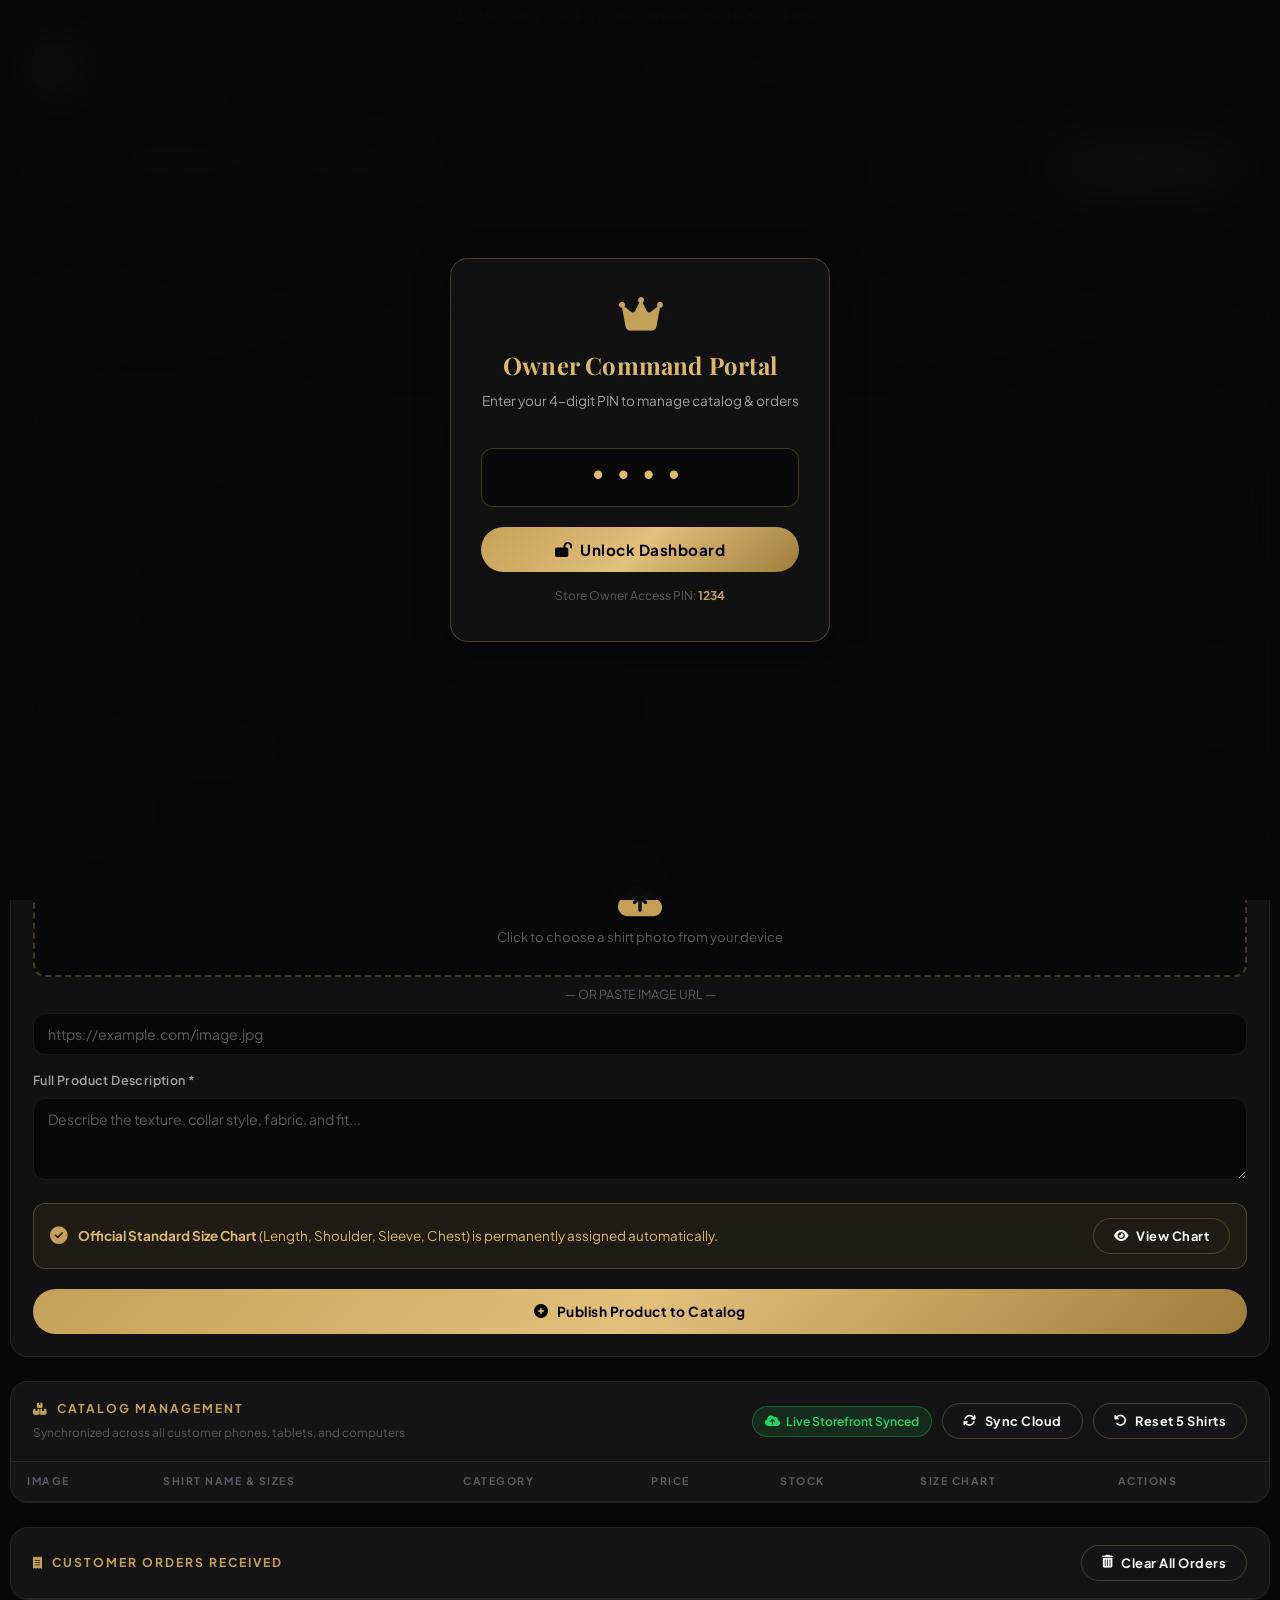
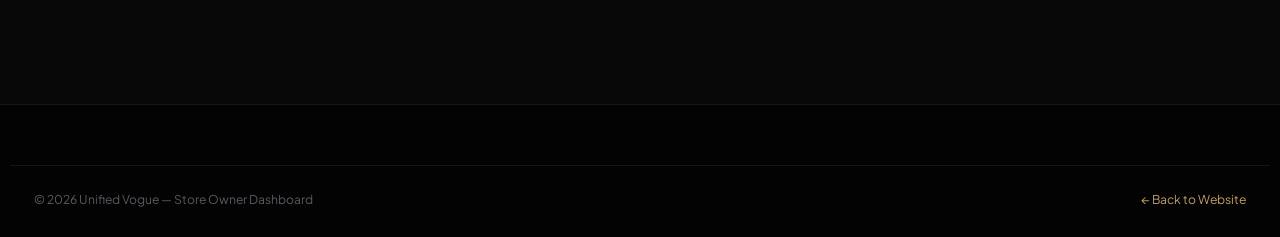
==== commit 0be7f658: "Fix admin dashboard product listing with instant unlock and dual lifecycle initialization" ====
--- a/admin.html
+++ b/admin.html
@@ -109,13 +109,13 @@
   <div class="pin-overlay" id="pinOverlay">
     <div class="pin-box">
       <i class="fa-solid fa-crown" style="font-size:2.4rem; color:var(--gold); margin-bottom:12px;"></i>
-      <h2 class="serif" style="margin-bottom:6px;">Owner Dashboard</h2>
-      <p style="font-size:0.85rem; color:var(--grey);">Enter your 4-digit PIN to access store settings</p>
-      <input type="password" id="pinInput" class="pin-input" maxlength="4" placeholder="••••" autofocus />
-      <button class="btn btn-gold btn-full" onclick="checkOwnerPin()">
+      <h2 class="serif" style="margin-bottom:6px; color:var(--gold-light);">Owner Command Portal</h2>
+      <p style="font-size:0.85rem; color:var(--grey); margin-bottom:16px;">Enter your 4-digit PIN to manage catalog &amp; orders</p>
+      <input type="password" id="pinInput" class="pin-input" maxlength="4" placeholder="1234" value="1234" autofocus />
+      <button class="btn btn-gold btn-full" onclick="checkOwnerPin()" style="font-size:0.95rem; padding:13px;">
         <i class="fa-solid fa-lock-open"></i> Unlock Dashboard
       </button>
-      <p style="font-size:0.72rem; color:var(--grey-dim); margin-top:14px;">Default PIN: <strong>1234</strong></p>
+      <p style="font-size:0.75rem; color:var(--grey-dim); margin-top:14px;">Store Owner Access PIN: <strong style="color:var(--gold);">1234</strong></p>
     </div>
   </div>
 
@@ -393,14 +393,26 @@
     let successTickTimeout = null;
 
     document.addEventListener("DOMContentLoaded", () => {
-      if (sessionStorage.getItem("uv_owner_unlocked") === "true") {
-        document.getElementById("pinOverlay").style.display = "none";
-        AdminManager.initAdminDashboard();
-      }
-
-      document.getElementById("pinInput").addEventListener("keyup", e => {
-        if (e.key === "Enter") checkOwnerPin();
-      });
+      // Pre-load dashboard products and metrics immediately
+      AdminManager.initAdminDashboard();
+
+      // Check PIN lock status
+      const isUnlocked = sessionStorage.getItem("uv_owner_unlocked") === "true" || localStorage.getItem("uv_owner_unlocked") === "true";
+      const overlay = document.getElementById("pinOverlay");
+      if (isUnlocked) {
+        if (overlay) overlay.style.display = "none";
+      } else {
+        if (overlay) overlay.style.display = "flex";
+        const pinInp = document.getElementById("pinInput");
+        if (pinInp) setTimeout(() => pinInp.focus(), 150);
+      }
+
+      const pinInp = document.getElementById("pinInput");
+      if (pinInp) {
+        pinInp.addEventListener("keyup", e => {
+          if (e.key === "Enter") checkOwnerPin();
+        });
+      }
 
       // Mobile Nav Drawer Toggle
       const toggle = document.getElementById('navToggle');
@@ -412,15 +424,22 @@
       }
     });
 
+    window.addEventListener('load', () => {
+      if (typeof AdminManager !== "undefined") {
+        AdminManager.initAdminDashboard();
+      }
+    });
+
     function checkOwnerPin() {
-      const pin = document.getElementById("pinInput").value;
+      const pin = document.getElementById("pinInput").value.trim();
       if (pin === "1234") {
         sessionStorage.setItem("uv_owner_unlocked", "true");
+        localStorage.setItem("uv_owner_unlocked", "true");
         document.getElementById("pinOverlay").style.display = "none";
         AdminManager.initAdminDashboard();
         App.showToast("Welcome to Owner Dashboard!");
       } else {
-        App.showToast("Incorrect PIN. Please try again.", "error");
+        App.showToast("Incorrect PIN (Default: 1234). Please try again.", "error");
         document.getElementById("pinInput").value = "";
       }
     }
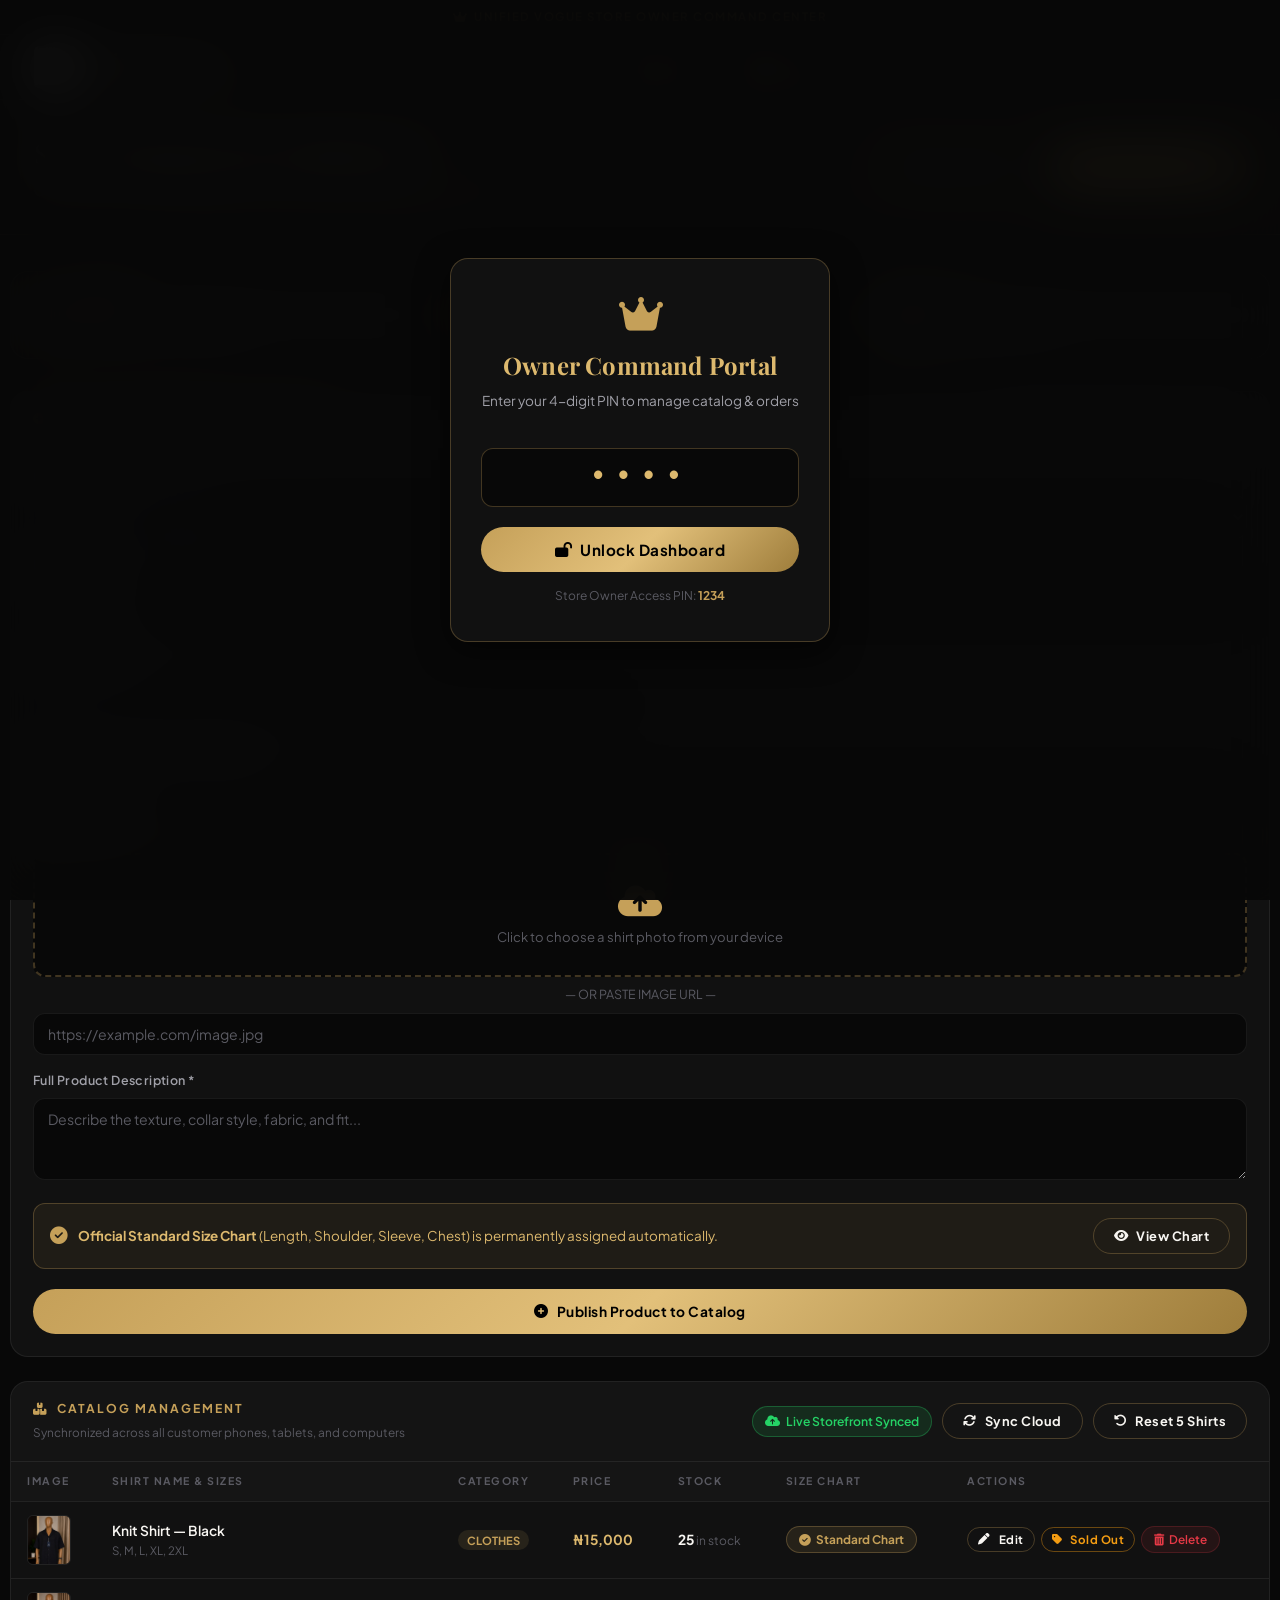
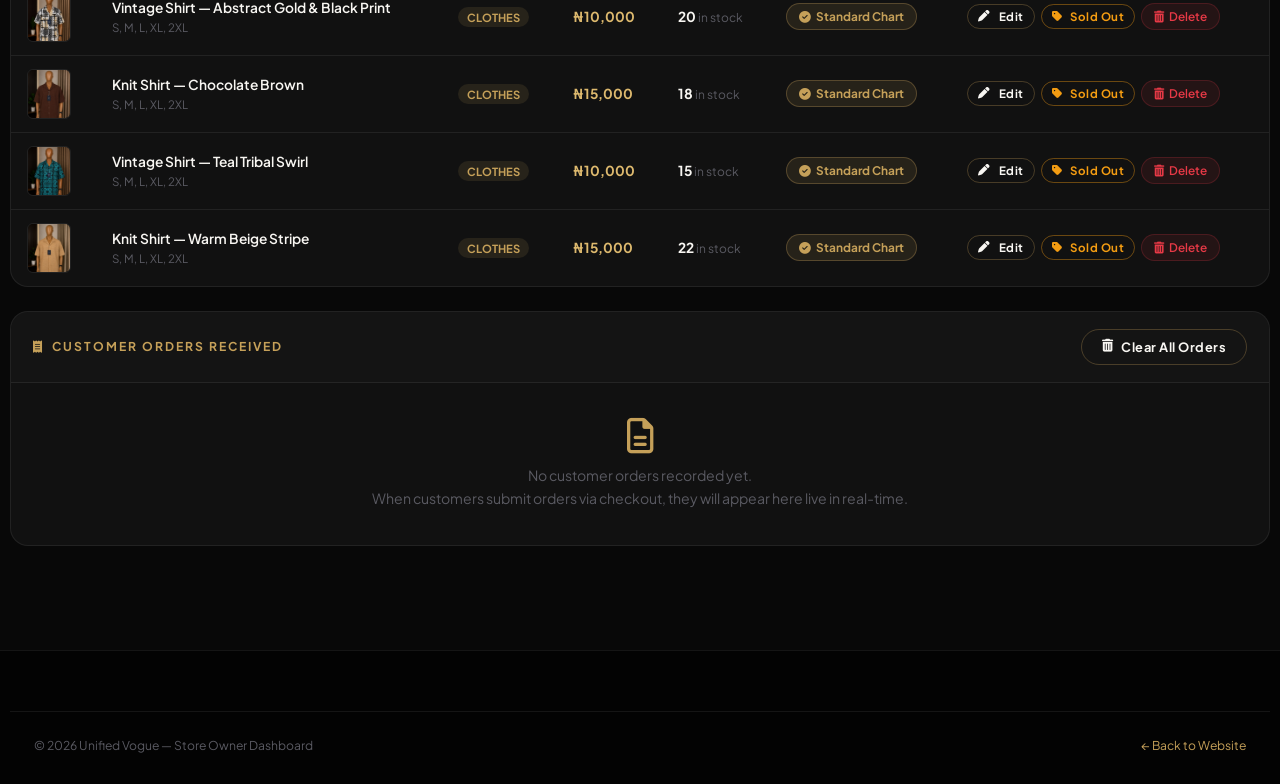
==== commit 141c9458: "Implement real-time live customer orders, revenue tracking, and complete admin dashboard synchroniza" ====
--- a/admin.html
+++ b/admin.html
@@ -576,9 +576,7 @@
 
     function confirmClearOrders() {
       if (confirm("Are you sure you want to clear all customer orders history?")) {
-        localStorage.setItem("uv_orders_history", "[]");
-        App.showToast("Orders history cleared");
-        AdminManager.initAdminDashboard();
+        AdminManager.clearAllOrders();
       }
     }
   </script>
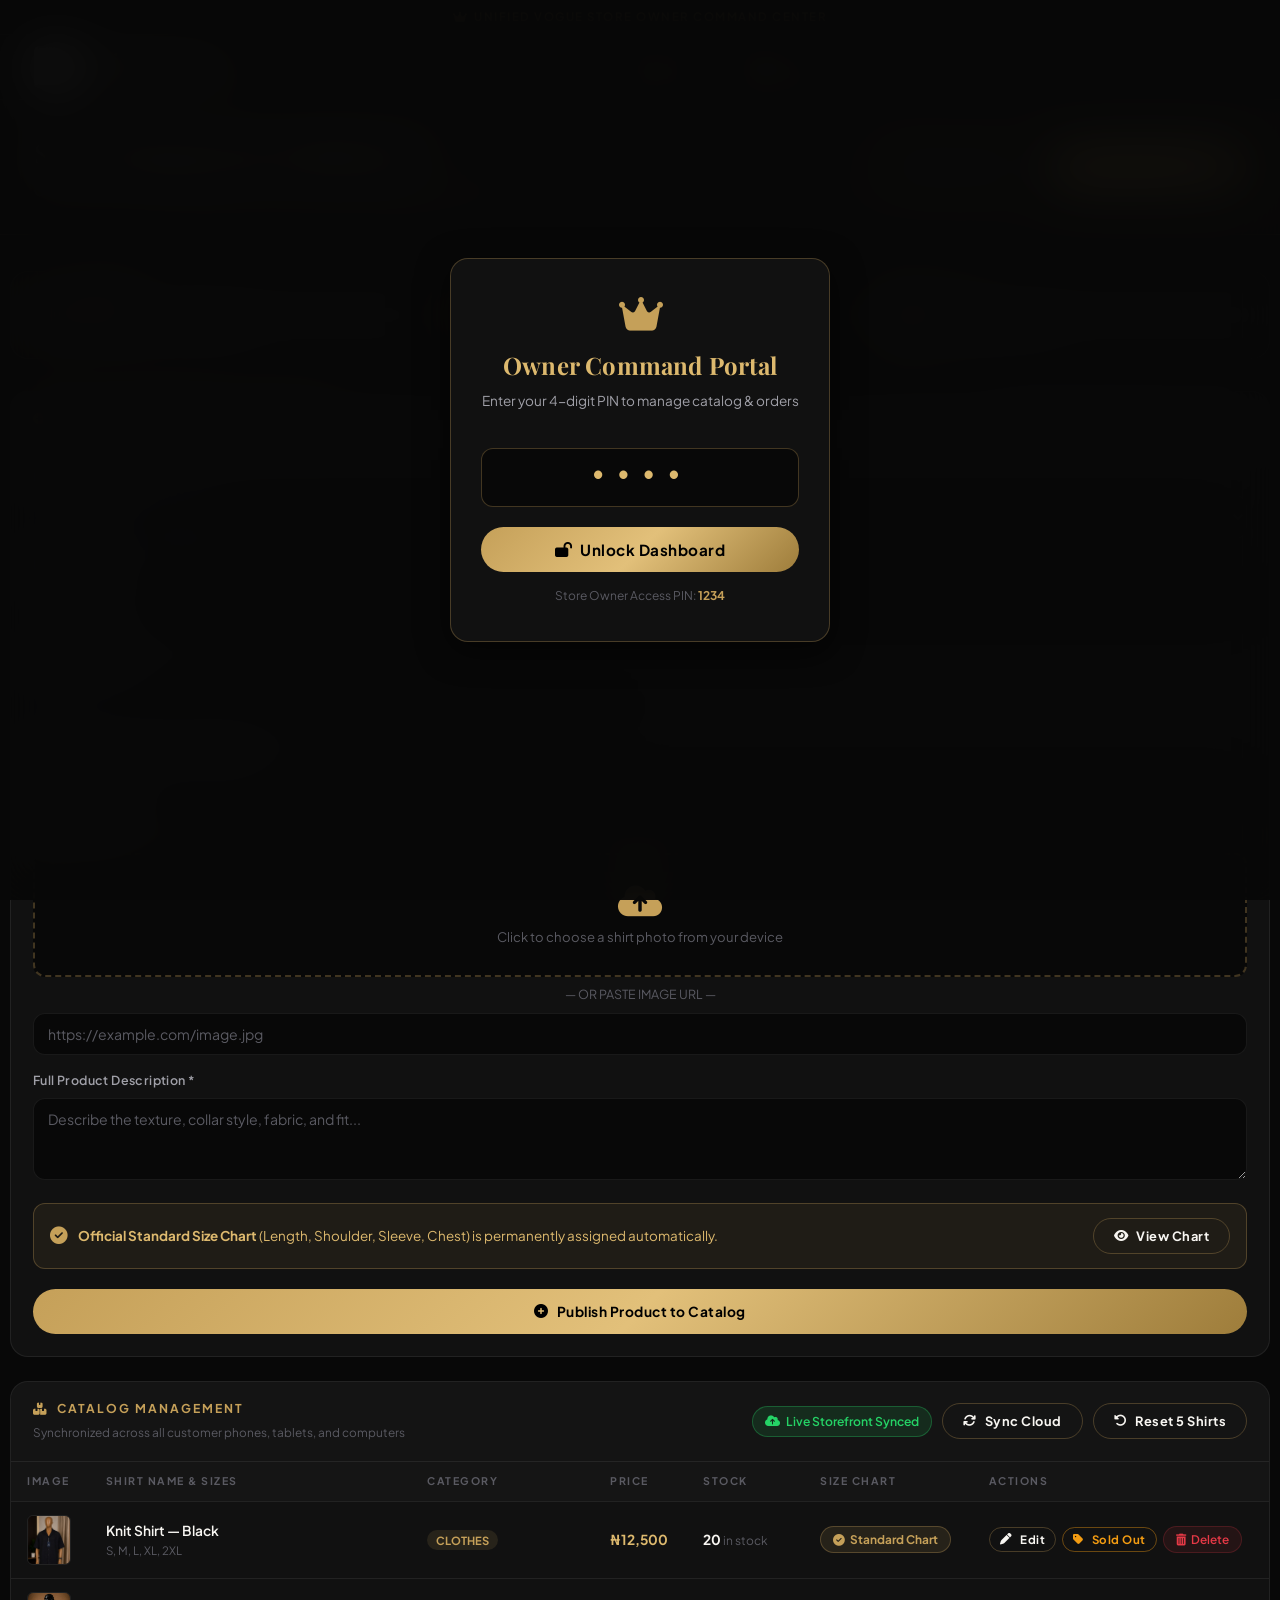
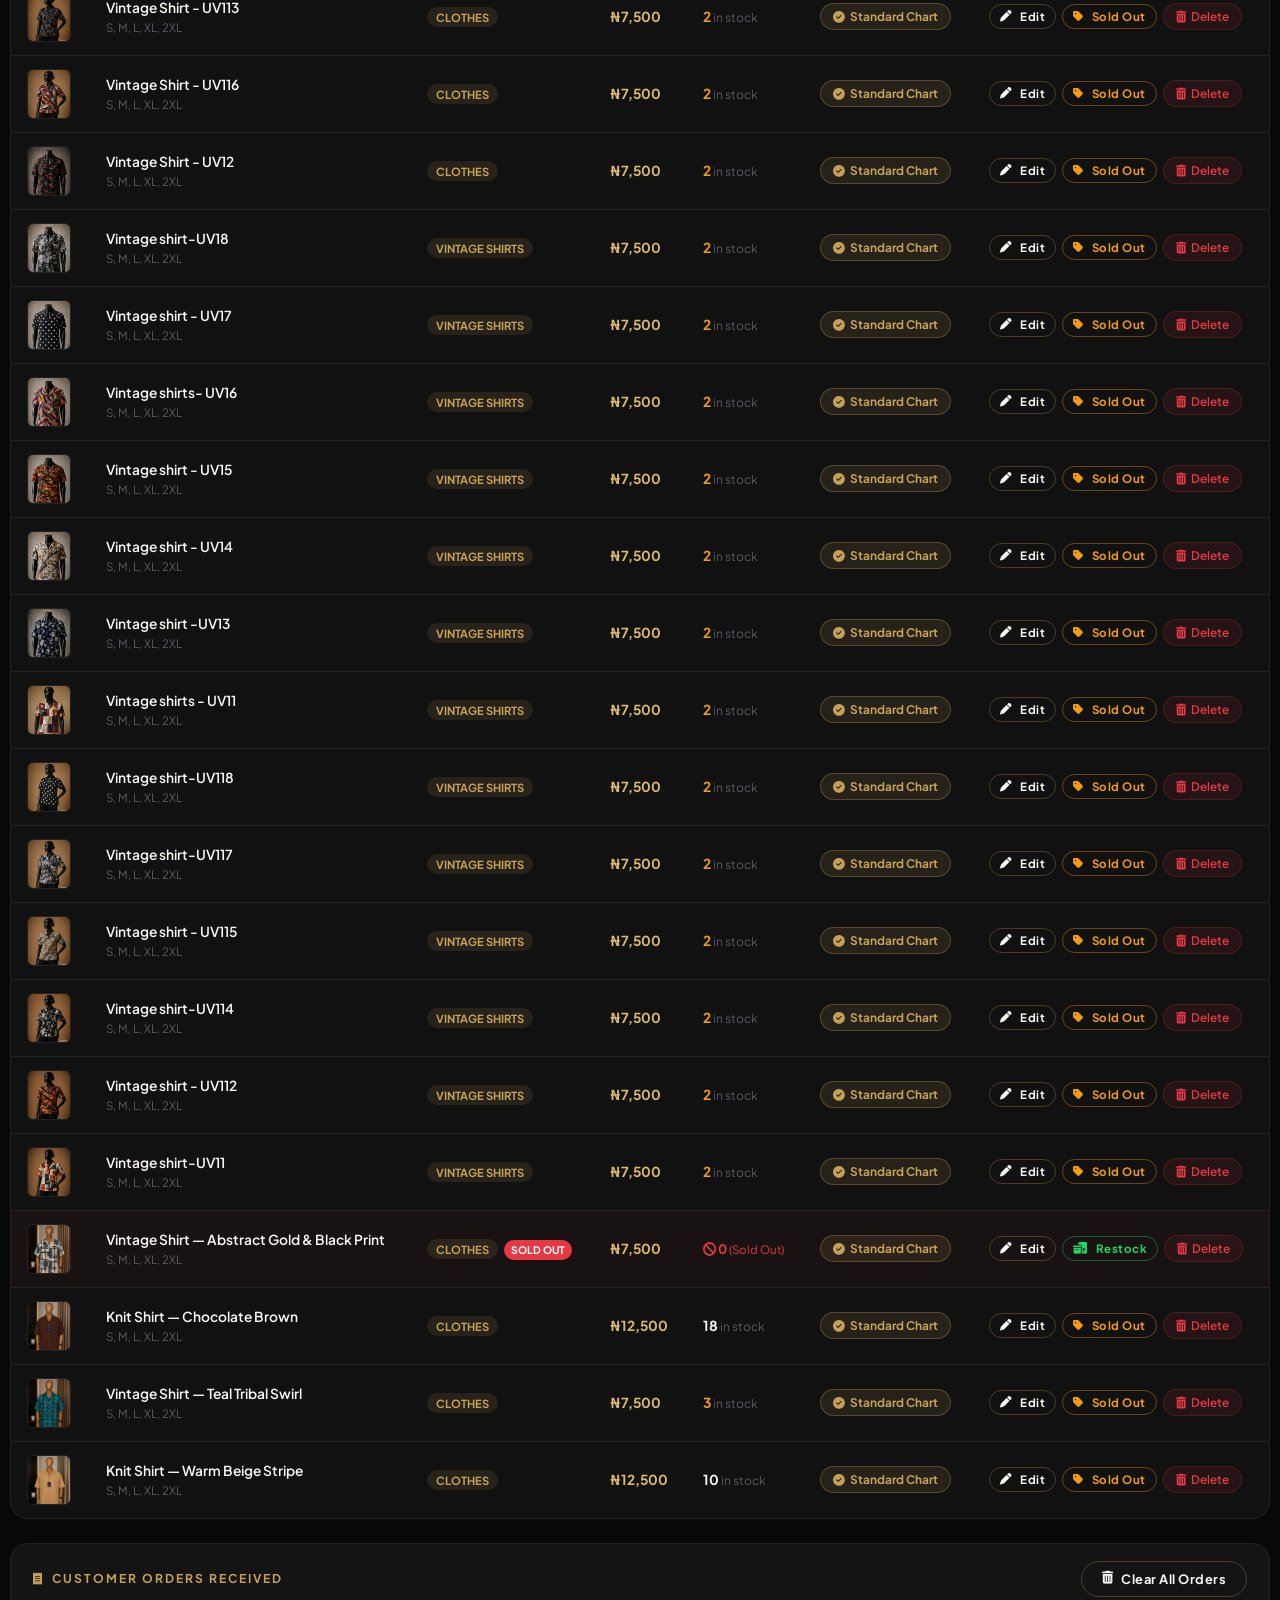
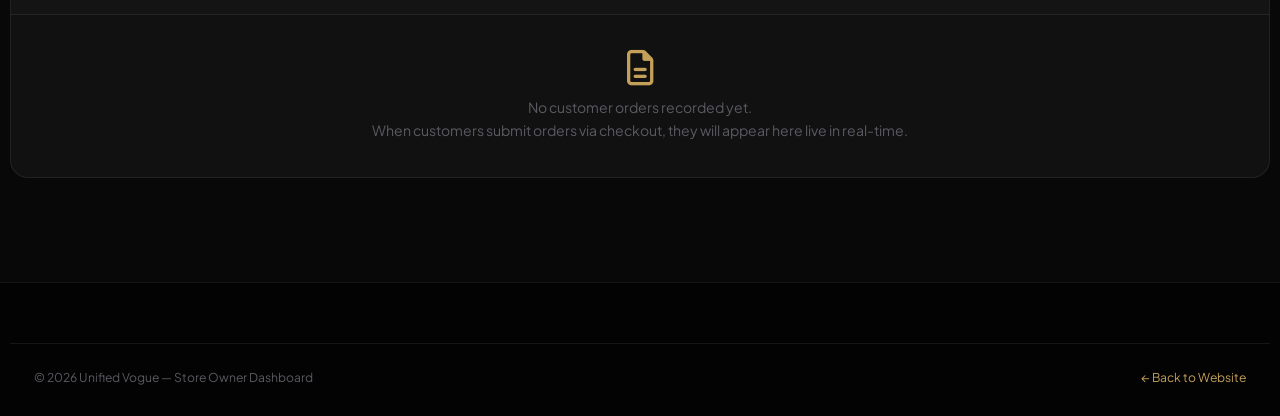
==== commit aa0d669f: "Compress and optimize all 21 catalog images, reduce Firebase payload from 30MB to 17KB, and add clie" ====
--- a/admin.html
+++ b/admin.html
@@ -6,6 +6,9 @@
   <title>Store Owner Portal — Unified Vogue</title>
   <link rel="preconnect" href="https://fonts.googleapis.com">
   <link rel="preconnect" href="https://fonts.gstatic.com" crossorigin>
+  <link rel="preconnect" href="https://cdnjs.cloudflare.com">
+  <link rel="preconnect" href="https://www.gstatic.com">
+  <link rel="preconnect" href="https://unifiedvogue-b8a97-default-rtdb.firebaseio.com">
   <link href="https://fonts.googleapis.com/css2?family=Playfair+Display:ital,wght@0,400;0,500;0,600;0,700;1,400;1,500&family=Plus+Jakarta+Sans:wght@300;400;500;600;700;800&display=swap" rel="stylesheet">
   <link rel="stylesheet" href="https://cdnjs.cloudflare.com/ajax/libs/font-awesome/6.5.1/css/all.min.css" />
   <link rel="stylesheet" href="css/style.css" />
@@ -380,13 +383,14 @@
     </div>
   </footer>
 
-  <!-- Firebase SDK (compat — works without ES modules) -->
-  <script src="https://www.gstatic.com/firebasejs/10.7.1/firebase-app-compat.js"></script>
-  <script src="https://www.gstatic.com/firebasejs/10.7.1/firebase-database-compat.js"></script>
-
+  <!-- Fast local scripts (load synchronously for instant paint) -->
   <script src="js/app.js"></script>
   <script src="js/firebase-config.js"></script>
   <script src="js/admin.js"></script>
+
+  <!-- Non-blocking deferred remote Firebase SDK -->
+  <script defer src="https://www.gstatic.com/firebasejs/10.7.1/firebase-app-compat.js"></script>
+  <script defer src="https://www.gstatic.com/firebasejs/10.7.1/firebase-database-compat.js"></script>
 
   <script>
     let adminBase64Image = "";
@@ -449,10 +453,38 @@
       if (!file) return;
       const reader = new FileReader();
       reader.onload = (event) => {
-        adminBase64Image = event.target.result;
-        const thumb = document.getElementById("adminPreviewThumb");
-        thumb.src = adminBase64Image;
-        thumb.style.display = "block";
+        const rawData = event.target.result;
+        const img = new Image();
+        img.onload = () => {
+          const canvas = document.createElement('canvas');
+          const maxDim = 700;
+          let width = img.width;
+          let height = img.height;
+
+          if (width > height) {
+            if (width > maxDim) {
+              height = Math.round((height * maxDim) / width);
+              width = maxDim;
+            }
+          } else {
+            if (height > maxDim) {
+              width = Math.round((width * maxDim) / height);
+              height = maxDim;
+            }
+          }
+
+          canvas.width = width;
+          canvas.height = height;
+          const ctx = canvas.getContext('2d');
+          ctx.drawImage(img, 0, 0, width, height);
+
+          // Compress down to ~40-60KB high quality web jpeg
+          adminBase64Image = canvas.toDataURL('image/jpeg', 0.80);
+          const thumb = document.getElementById("adminPreviewThumb");
+          thumb.src = adminBase64Image;
+          thumb.style.display = "block";
+        };
+        img.src = rawData;
       };
       reader.readAsDataURL(file);
     }
--- a/css/style.css
+++ b/css/style.css
@@ -634,6 +634,116 @@
 .del-btn { background:rgba(230,57,70,0.09); border:1px solid rgba(230,57,70,0.2); color:#e63946; padding:5px 13px; border-radius:var(--r-full); font-size:0.76rem; font-weight:600; cursor:pointer; font-family:var(--font-s); transition:var(--ease); }
 .del-btn:hover { background:rgba(230,57,70,0.18); }
 .empty-tbl { text-align:center; padding:36px; color:var(--grey-dim); font-size:0.88rem; }
+.order-status-select {
+  background: var(--black);
+  border: 1px solid var(--border-gold);
+  color: var(--white);
+  padding: 5px 10px;
+  border-radius: var(--r-sm);
+  font-size: 0.76rem;
+  font-family: var(--font-s);
+  outline: none;
+  cursor: pointer;
+  transition: var(--ease);
+}
+.order-status-select:focus {
+  border-color: var(--gold);
+  box-shadow: 0 0 0 2px rgba(197,160,89,0.2);
+}
+
+/* ── LIVE CUSTOMER ORDER TRACKER TIMELINE ── */
+.order-tracker-box {
+  background: rgba(18,18,18,0.85);
+  border: 1px solid var(--border-gold);
+  border-radius: var(--r-lg);
+  padding: 24px 20px;
+  margin: 20px 0;
+  text-align: left;
+  box-shadow: 0 10px 30px rgba(0,0,0,0.5);
+}
+.order-timeline {
+  display: flex;
+  justify-content: space-between;
+  position: relative;
+  margin: 28px 0 20px;
+  padding: 0 6px;
+}
+.order-timeline::before {
+  content: '';
+  position: absolute;
+  top: 18px;
+  left: 30px;
+  right: 30px;
+  height: 3px;
+  background: rgba(255,255,255,0.08);
+  z-index: 1;
+}
+.timeline-progress-bar {
+  position: absolute;
+  top: 18px;
+  left: 30px;
+  height: 3px;
+  background: var(--gold-grad);
+  z-index: 2;
+  transition: width 0.4s ease;
+}
+.timeline-step {
+  position: relative;
+  z-index: 3;
+  text-align: center;
+  flex: 1;
+  display: flex;
+  flex-direction: column;
+  align-items: center;
+}
+.step-node {
+  width: 36px;
+  height: 36px;
+  border-radius: 50%;
+  background: var(--bg-card);
+  border: 2px solid var(--border);
+  display: flex;
+  align-items: center;
+  justify-content: center;
+  font-size: 0.85rem;
+  color: var(--grey-dim);
+  transition: all 0.3s ease;
+  box-shadow: 0 0 0 4px var(--bg);
+}
+.timeline-step.completed .step-node {
+  background: var(--gold);
+  border-color: var(--gold);
+  color: var(--black);
+  box-shadow: 0 0 12px rgba(197,160,89,0.5);
+}
+.timeline-step.active .step-node {
+  background: var(--gold-light);
+  border-color: var(--gold-light);
+  color: var(--black);
+  animation: trackerPulse 1.8s infinite;
+}
+.timeline-step.cancelled .step-node {
+  background: #e63946;
+  border-color: #e63946;
+  color: #fff;
+}
+@keyframes trackerPulse {
+  0% { box-shadow: 0 0 0 0 rgba(229,195,124,0.7); }
+  70% { box-shadow: 0 0 0 10px rgba(229,195,124,0); }
+  100% { box-shadow: 0 0 0 0 rgba(229,195,124,0); }
+}
+.step-lbl {
+  margin-top: 10px;
+  font-size: 0.72rem;
+  color: var(--grey-dim);
+  font-weight: 600;
+  max-width: 80px;
+  line-height: 1.3;
+}
+.timeline-step.active .step-lbl,
+.timeline-step.completed .step-lbl {
+  color: var(--white);
+}
 
 /* ── GLOBAL OVERFLOW GUARD ── */
 html, body {
@@ -653,38 +763,56 @@
   min-width: 500px;
 }
 
-/* ── RESPONSIVE ── */
+/* ── GLOBAL TOUCH & PERFORMANCE OPTIMIZATIONS ── */
+button, a, input, select, textarea, .prod-card, .bag-card {
+  touch-action: manipulation;
+  -webkit-tap-highlight-color: transparent;
+}
+.prod-card {
+  contain: content;
+  transform: translateZ(0);
+}
+
+/* ── RESPONSIVE DESIGN SYSTEM ── */
 @media(max-width:1024px){
   .hero-grid,.detail-layout,.cart-layout,.co-grid { grid-template-columns:1fr; }
   .hero-title { font-size:2.8rem; }
   .hero-sub { margin:0 auto 30px; }
   .hero-btns,.hero-trust { justify-content:center; }
-  .hero-img-box img { height:420px; }
+  .hero-img-box img { height:400px; }
   .detail-gallery { position:static; max-width:540px; margin:0 auto; width:100%; }
   .summary,.co-summary { position:static; }
   .footer-grid { grid-template-columns:1fr 1fr; }
   .metrics { grid-template-columns:repeat(2,1fr); }
 }
+
 @media(max-width:768px){
-  .container { padding:0 16px; }
+  .container { padding:0 14px; }
   .nav-links { display:none; }
   .nav-toggle { display:flex; }
   .nav-links.open {
     display:flex; flex-direction:column; position:fixed;
-    inset:0; background:rgba(5,5,5,0.98); backdrop-filter:blur(20px);
-    z-index:2000; justify-content:center; align-items:center; gap:32px;
+    inset:0; background:rgba(5,5,5,0.98); backdrop-filter:blur(25px);
+    -webkit-backdrop-filter:blur(25px);
+    z-index:2000; justify-content:center; align-items:center; gap:26px;
   }
-  .nav-links.open a { font-size:1.3rem; }
+  .nav-links.open a { font-size:1.25rem; }
   .nav-close { position:absolute; top:22px; right:22px; font-size:1.5rem; cursor:pointer; color:var(--grey); }
-  .hero-title { font-size:2.2rem; }
-  .hero-img-box img { height:340px; }
+  .hero { padding:40px 0 36px; }
+  .hero-title { font-size:2.3rem; }
+  .hero-img-box img { height:320px; }
   .features-grid { grid-template-columns:1fr; }
   .feat+.feat { border-left:none; border-top:1px solid var(--border); }
-  .section { padding:48px 0; }
-  .section-head h2 { font-size:1.9rem; }
-  .prod-grid { grid-template-columns:repeat(2,1fr); gap:14px; }
-  .prod-thumb { height:260px; }
-  .footer-grid { grid-template-columns:1fr; gap:28px; }
+  .section { padding:36px 0; }
+  .section-head h2 { font-size:1.8rem; }
+  .prod-grid { grid-template-columns:repeat(2,1fr); gap:12px; }
+  .prod-thumb { height:230px; }
+  .prod-body { padding:12px; }
+  .prod-name { font-size:0.86rem; }
+  .prod-price { font-size:0.95rem; }
+  .prod-actions { gap:6px; }
+  .prod-actions .btn { padding:7px 12px; font-size:0.75rem; }
+  .footer-grid { grid-template-columns:1fr; gap:24px; }
   .form-row { grid-template-columns:1fr; }
   .shop-bar { flex-direction:column; align-items:stretch; }
   .search-wrap { width:100%; }
@@ -697,27 +825,38 @@
   .cart-item-img { width:48px; height:56px; }
   .qi-btn { width:26px; height:26px; font-size:0.85rem; }
   .qi-num { min-width:22px; font-size:0.82rem; }
-}
+  .order-timeline { margin:20px 0 14px; }
+  .step-node { width:30px; height:30px; font-size:0.75rem; }
+  .step-lbl { font-size:0.65rem; max-width:65px; margin-top:6px; }
+}
+
 @media(max-width:480px){
-  .hero-title { font-size:1.85rem; }
+  .container { padding:0 12px; }
+  .hero-title { font-size:1.9rem; }
   .hero-btns { flex-direction:column; width:100%; }
   .hero-btns .btn { width:100%; justify-content:center; }
-  .hero-float { padding:12px 14px; bottom:12px; left:10px; right:10px; }
-  .hero-float-name { font-size:0.82rem; }
-  .hero-img-box img { height:300px; }
-  .prod-grid { grid-template-columns:1fr; }
-  .prod-thumb { height:290px; }
-  .detail-title { font-size:1.65rem; }
-  .detail-price { font-size:1.5rem; }
+  .hero-float { padding:10px 12px; bottom:10px; left:8px; right:8px; }
+  .hero-float-name { font-size:0.78rem; }
+  .hero-img-box img { height:280px; }
+  .prod-grid { grid-template-columns:repeat(2,1fr); gap:10px; }
+  .prod-thumb { height:200px; }
+  .prod-body { padding:10px 8px; }
+  .prod-name { font-size:0.82rem; line-height:1.25; }
+  .prod-price { font-size:0.92rem; margin-bottom:8px; }
+  .prod-actions .btn { padding:6px 10px; font-size:0.72rem; }
+  .detail-title { font-size:1.55rem; }
+  .detail-price { font-size:1.4rem; }
   .detail-cta { flex-direction:column; gap:10px; }
   .detail-cta .btn { width:100%; justify-content:center; }
-  .size-btns { gap:6px; }
-  .size-btn { flex:1 1 auto; text-align:center; min-width:44px; padding:9px 12px; }
-  .promo h2 { font-size:1.85rem; }
-  .admin-head h1 { font-size:1.4rem; }
-  .metric { padding:16px; }
-  .metric-val { font-size:1.3rem; }
-  .toast-wrap { left:16px; right:16px; bottom:16px; }
-  .toast { min-width:unset; width:100%; }
-}
-
+  .size-btns { gap:5px; }
+  .size-btn { flex:1 1 auto; text-align:center; min-width:42px; padding:8px 10px; font-size:0.78rem; }
+  .promo h2 { font-size:1.75rem; }
+  .admin-head h1 { font-size:1.35rem; }
+  .metric { padding:14px; }
+  .metric-val { font-size:1.25rem; }
+  .toast-wrap { left:12px; right:12px; bottom:12px; }
+  .toast { min-width:unset; width:100%; font-size:0.82rem; padding:10px 16px; }
+  .success-card { padding:24px 16px; }
+  .ref-code { font-size:1.15rem; padding:10px 14px; }
+}
+
